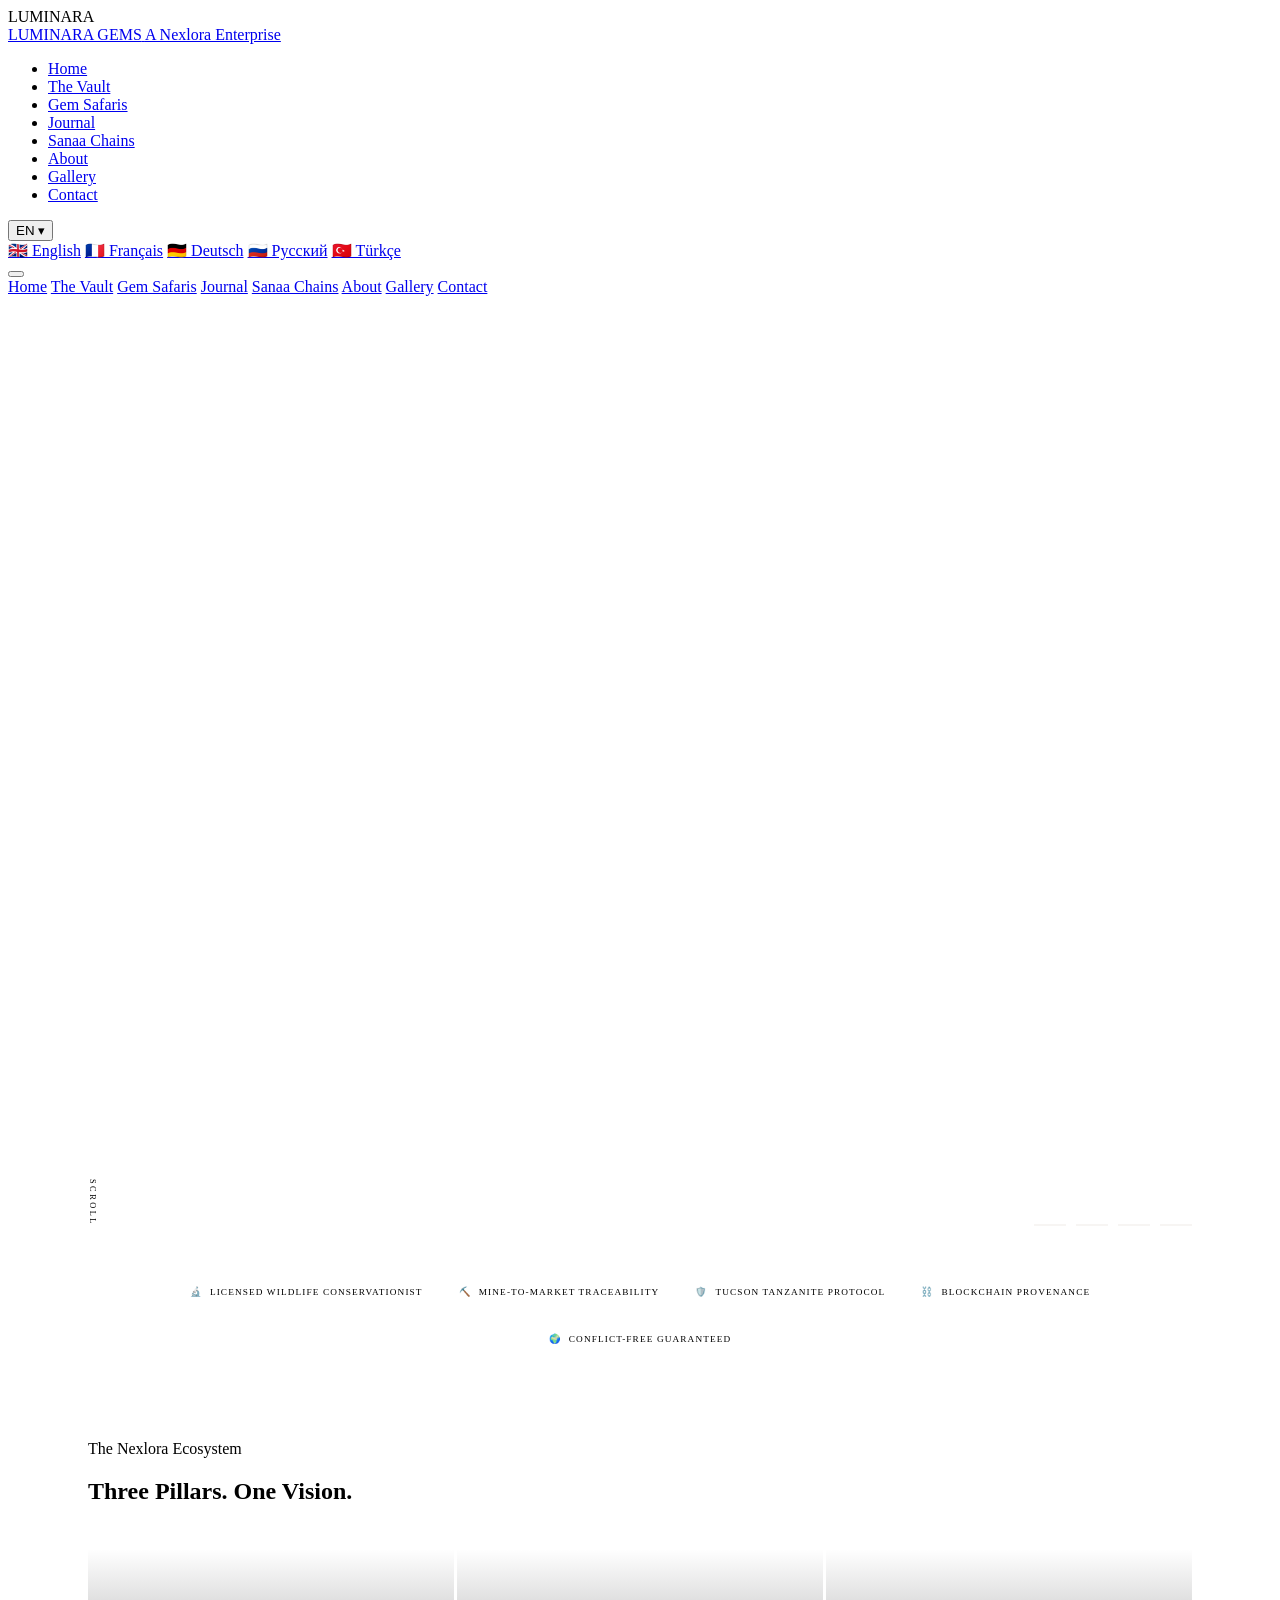
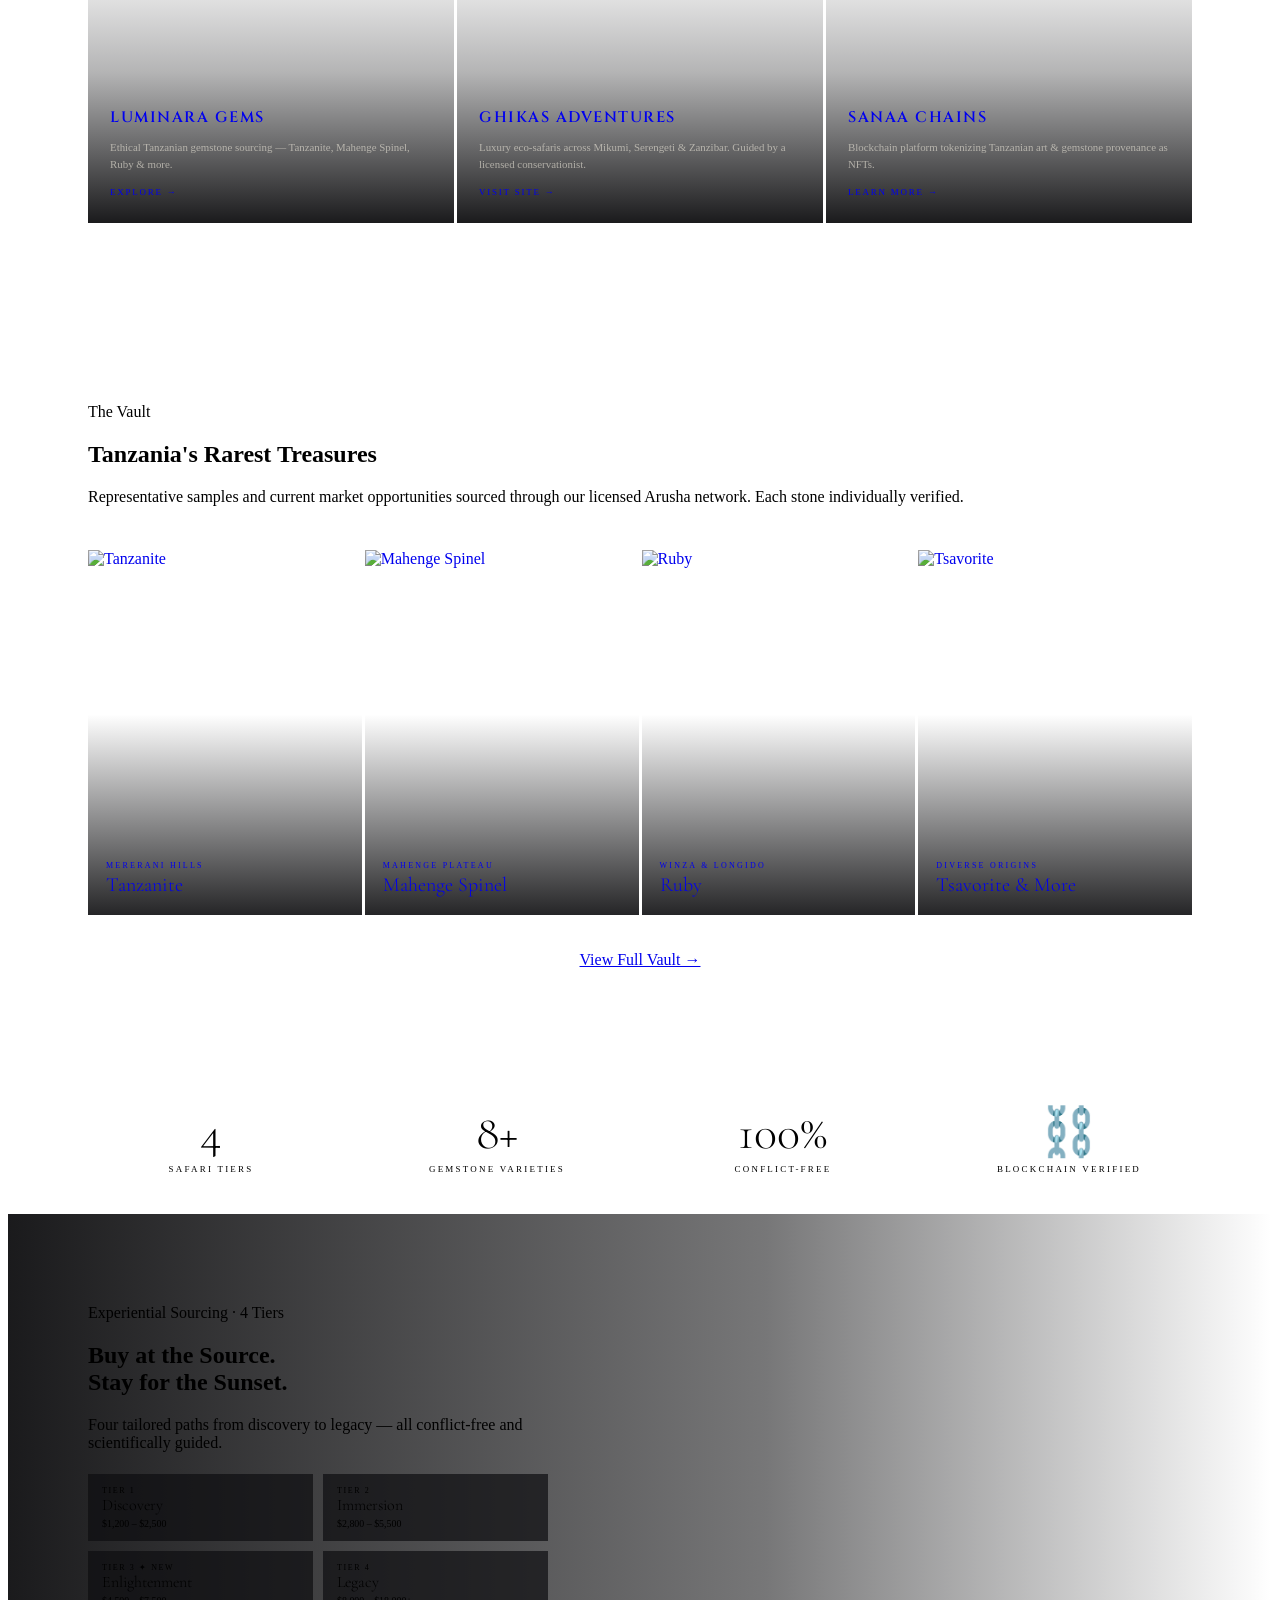
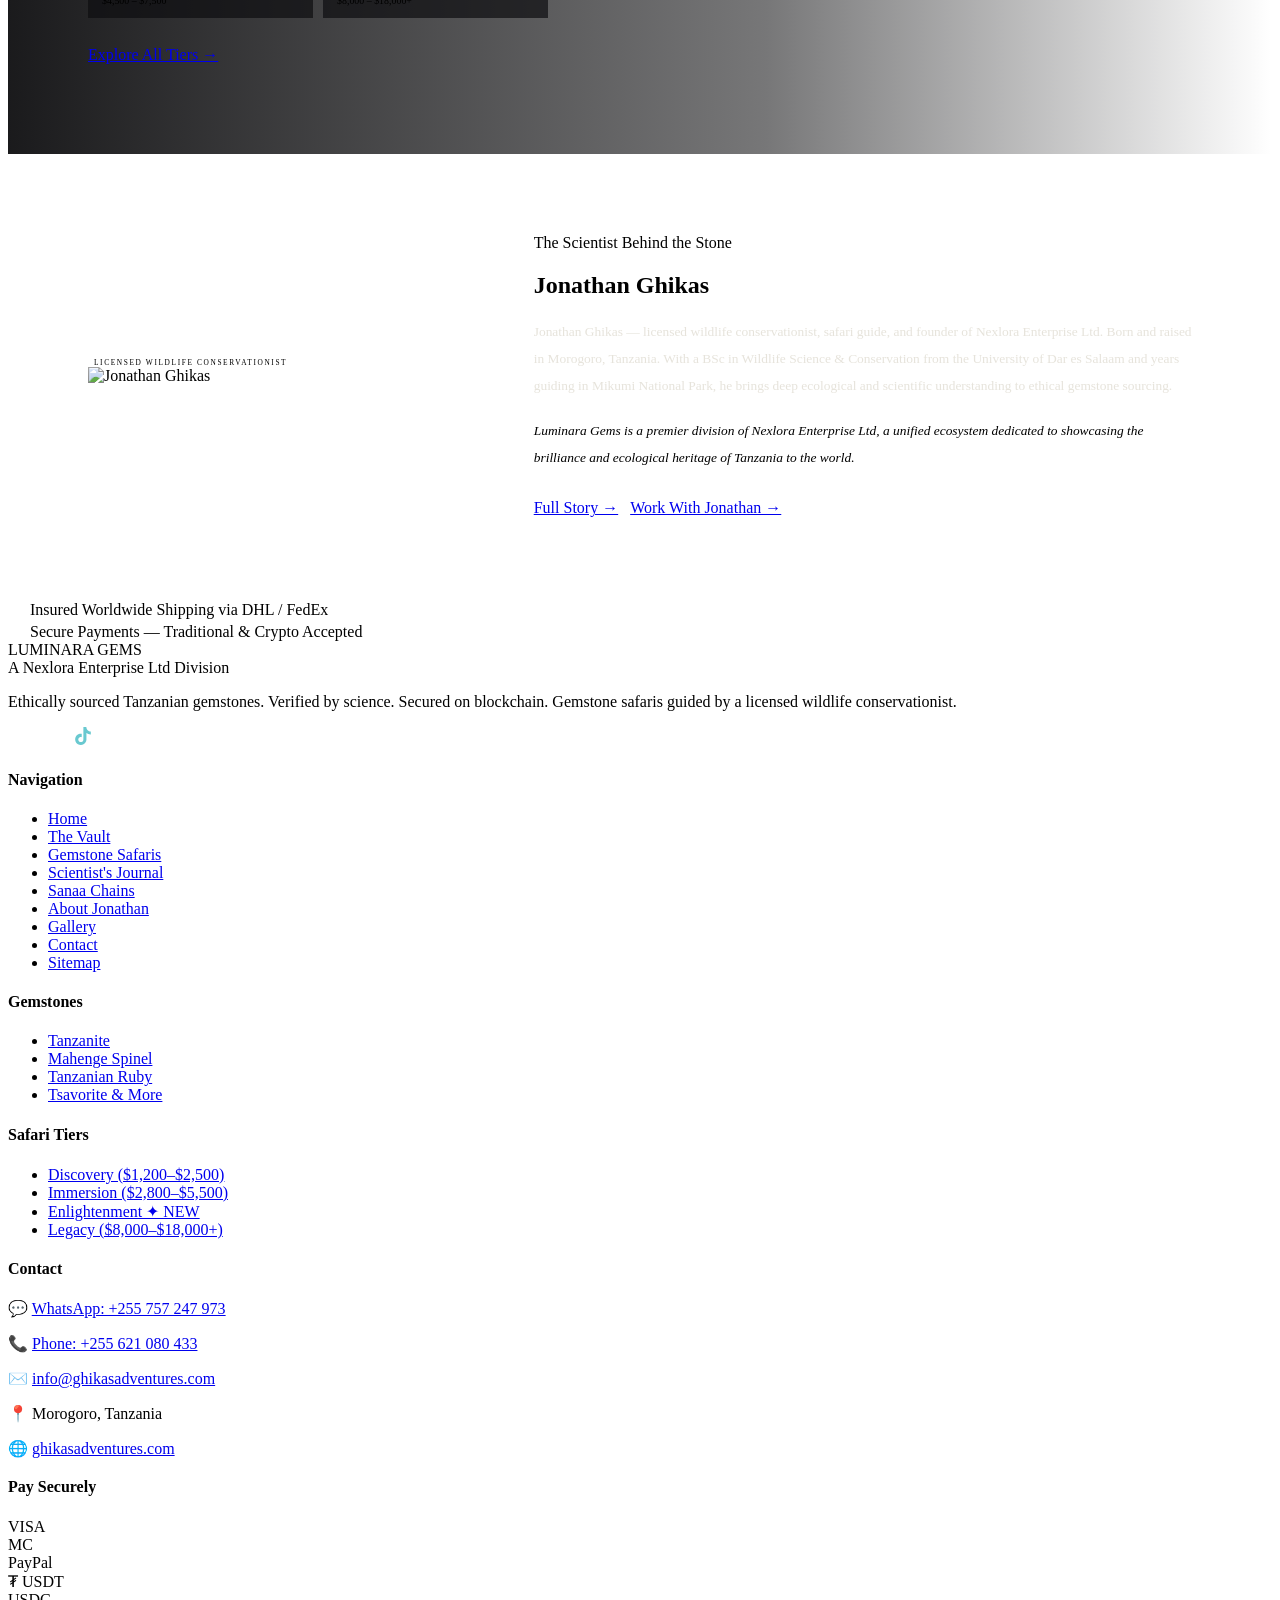
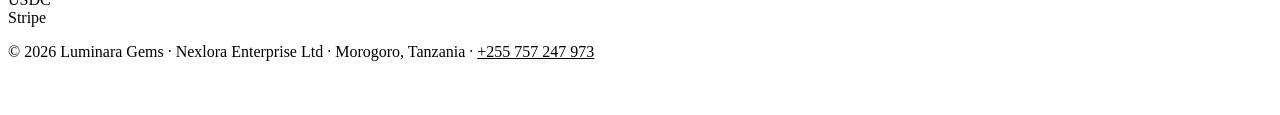
==== index.html @ e588ee80 "Add files via upload" ====
<!DOCTYPE html>
<html lang="en">
<head>
  <meta charset="UTF-8"/>
  <meta name="viewport" content="width=device-width, initial-scale=1.0"/>
  <title>Luminara Gems | Ethical Tanzanian Gemstones | Nexlora Enterprise Ltd</title>
  <meta name="description" content="Luminara Gems — ethically sourced Tanzanite, Mahenge Spinel, Ruby & more from Tanzania. Expert gemstone sourcing by Wildlife Conservationist Jonathan Ghikas."/>
  <link rel="icon" href="favicon.svg" type="image/svg+xml"/>
  <link rel="canonical" href="https://luminaragems.com/"/>
  <meta property="og:title" content="Luminara Gems | Ethical Tanzanian Gemstones | Nexlora Enterprise Ltd"/>
  <meta property="og:description" content="Luminara Gems — ethically sourced Tanzanite, Mahenge Spinel, Ruby & more from Tanzania. Expert gemstone sourcing by Wildlife Conservationist Jonathan Ghikas."/>
  <meta property="og:type" content="website"/>
  <link rel="preconnect" href="https://fonts.googleapis.com"/>
  <link rel="preconnect" href="https://fonts.gstatic.com" crossorigin/>
  <link href="https://fonts.googleapis.com/css2?family=Cormorant+Garamond:ital,wght@0,300;0,400;0,600;1,300;1,400&family=Montserrat:wght@300;400;500;600&family=Cinzel:wght@400;600;700&display=swap" rel="stylesheet"/>
  <link rel="stylesheet" href="css/style.css"/>
<style>
.hero-section{position:relative;height:100vh;min-height:600px;overflow:hidden;margin-top:74px}
.slides{position:relative;height:100%}
.slide{position:absolute;inset:0;display:flex;align-items:flex-end;opacity:0;transition:opacity 1.4s ease}
.slide.active{opacity:1}
.slide-bg{position:absolute;inset:0;background-size:cover;background-position:center;transition:transform 8s ease}
.slide.active .slide-bg{transform:scale(1.06)}
.slide-bg::after{content:'';position:absolute;inset:0;background:linear-gradient(to bottom,rgba(7,7,9,.2) 0%,rgba(7,7,9,.1) 40%,rgba(7,7,9,.75) 78%,rgba(7,7,9,.96) 100%)}
.slide-content{position:relative;z-index:2;padding:0 80px 90px;max-width:860px}
.slide-tag{font-size:.56rem;letter-spacing:.35em;text-transform:uppercase;color:var(--gold);display:block;margin-bottom:12px}
.slide-content h1{font-family:'Cormorant Garamond',serif;font-size:clamp(2.2rem,5.5vw,4.6rem);font-weight:300;line-height:1.1;color:var(--white);margin-bottom:13px}
.slide-content p{font-size:.8rem;color:rgba(221,216,205,.72);max-width:500px;line-height:1.75;margin-bottom:26px}
.slide-indicators{position:absolute;bottom:44px;right:80px;display:flex;gap:10px;z-index:10}
.dot{width:32px;height:2px;background:rgba(221,216,205,.25);cursor:pointer;transition:all .4s;border:none;padding:0}
.dot.active{background:var(--gold);width:52px}
.hero-scroll{position:absolute;bottom:44px;left:80px;z-index:10;display:flex;flex-direction:column;align-items:center;gap:10px}
.scroll-line{width:1px;height:52px;background:linear-gradient(to bottom,var(--gold),transparent);animation:scrollAnim 2.2s ease-in-out infinite}
@keyframes scrollAnim{0%{transform:scaleY(0);transform-origin:top}50%{transform:scaleY(1);transform-origin:top}51%{transform-origin:bottom}100%{transform:scaleY(0);transform-origin:bottom}}
.scroll-label{font-size:.52rem;letter-spacing:.3em;text-transform:uppercase;color:var(--muted);writing-mode:vertical-lr}
.trust-bar{background:var(--bg3);padding:16px 80px;display:flex;align-items:center;justify-content:center;gap:36px;flex-wrap:wrap;border-bottom:1px solid var(--border)}
.trust-item{display:flex;align-items:center;gap:7px}
.trust-item span{font-size:.58rem;letter-spacing:.12em;text-transform:uppercase;color:var(--muted)}
.pillars-grid{display:grid;grid-template-columns:repeat(3,1fr);gap:3px;margin-top:44px}
.pillar-card{position:relative;overflow:hidden;aspect-ratio:4/3;display:block;text-decoration:none}
.pillar-bg{position:absolute;inset:0;background-size:cover;background-position:center;transition:transform .8s ease}
.pillar-card:hover .pillar-bg{transform:scale(1.08)}
.pillar-overlay{position:absolute;inset:0;background:linear-gradient(to top,rgba(7,7,9,.92) 0%,rgba(7,7,9,.3) 55%,transparent 100%)}
.pillar-body{position:absolute;bottom:0;left:0;right:0;padding:24px 22px;z-index:2}
.pillar-logo{height:34px;width:auto;object-fit:contain;object-position:left;margin-bottom:9px;filter:brightness(1.2)}
.pillar-name{font-family:'Cinzel',serif;font-size:.95rem;font-weight:600;color:var(--gold);letter-spacing:.1em;margin-bottom:4px}
.pillar-desc{font-size:.68rem;color:rgba(221,216,205,.68);line-height:1.6;margin-bottom:8px}
.pillar-link{font-size:.56rem;letter-spacing:.2em;text-transform:uppercase;color:var(--gold);display:inline-flex;align-items:center;gap:6px;transition:gap .3s}
.pillar-card:hover .pillar-link{gap:10px}
.vault-grid{display:grid;grid-template-columns:repeat(4,1fr);gap:3px;margin-top:44px}
.vault-item{position:relative;overflow:hidden;display:block;text-decoration:none}
.vault-item img{width:100%;aspect-ratio:3/4;object-fit:cover;display:block;transition:transform .8s ease}
.vault-item:hover img{transform:scale(1.07)}
.vault-item-overlay{position:absolute;inset:0;background:linear-gradient(to top,rgba(7,7,9,.88) 0%,transparent 55%);display:flex;align-items:flex-end;padding:18px}
.vi-label{font-size:.5rem;letter-spacing:.28em;text-transform:uppercase;color:var(--gold);margin-bottom:3px}
.vi-name{font-family:'Cormorant Garamond',serif;font-size:1.25rem;font-weight:300;color:var(--white)}
.stats-bar{background:var(--bg2);border-top:1px solid var(--border);border-bottom:1px solid var(--border);padding:40px 80px;display:grid;grid-template-columns:repeat(4,1fr);gap:40px}
.stat-item{text-align:center}
.stat-num{font-family:'Cormorant Garamond',serif;font-size:3rem;font-weight:300;color:var(--gold);line-height:1}
.stat-label{font-size:.56rem;letter-spacing:.25em;text-transform:uppercase;color:var(--muted);margin-top:7px}
.safari-teaser{position:relative;overflow:hidden;min-height:540px;display:flex;align-items:center}
.safari-bg{position:absolute;inset:0;background-size:cover;background-position:center}
.safari-bg::after{content:'';position:absolute;inset:0;background:linear-gradient(to right,rgba(7,7,9,.92) 0%,rgba(7,7,9,.55) 60%,transparent 100%)}
.safari-content{position:relative;z-index:2;padding:80px;max-width:600px}
.safari-tiers{display:grid;grid-template-columns:repeat(2,1fr);gap:10px;margin:22px 0 28px}
.tier-pill{border:1px solid var(--border);padding:12px 14px;background:rgba(13,13,16,.7);text-decoration:none;color:inherit;display:block;transition:border-color .3s}
.tier-pill:hover{border-color:rgba(201,168,76,.4)}
.tp-num{font-size:.5rem;letter-spacing:.2em;text-transform:uppercase;color:var(--gold)}
.tp-name{font-family:'Cormorant Garamond',serif;font-size:1rem;font-weight:300;color:var(--white)}
.tp-price{font-size:.62rem;color:var(--muted);margin-top:3px}
.about-strip{background:var(--bg3);border-top:1px solid var(--border);padding:80px}
.about-strip-grid{display:grid;grid-template-columns:1fr 1.8fr;gap:80px;align-items:center}
.about-portrait{position:relative}
.about-portrait img{width:100%;aspect-ratio:1;object-fit:cover;object-position:top;filter:grayscale(15%)}
.about-portrait::before{content:'';position:absolute;inset:-8px 8px 8px -8px;border:1px solid var(--border);z-index:-1}
.about-portrait::after{content:'LICENSED WILDLIFE CONSERVATIONIST';position:absolute;bottom:14px;left:-6px;background:var(--black);color:var(--gold);font-size:.46rem;letter-spacing:.22em;padding:4px 12px;border:1px solid var(--border);text-transform:uppercase}
@media(max-width:900px){
  .slide-content{padding:0 24px 68px}
  .hero-scroll,.slide-indicators{display:none}
  .pillars-grid{grid-template-columns:1fr}
  .pillar-card{aspect-ratio:16/9}
  .vault-grid{grid-template-columns:repeat(2,1fr)}
  .stats-bar{grid-template-columns:repeat(2,1fr);padding:28px 24px;gap:24px}
  .safari-content{padding:56px 24px;max-width:100%}
  .safari-tiers{grid-template-columns:1fr}
  .trust-bar{padding:14px 20px;gap:16px}
  .about-strip{padding:60px 24px}
  .about-strip-grid{grid-template-columns:1fr;gap:32px}
  .pillars-section{padding:60px 24px}
}
@media(max-width:600px){
  .slide-content{padding:0 16px 60px}
  .vault-grid{grid-template-columns:1fr 1fr}
  .stats-bar{grid-template-columns:1fr 1fr;padding:22px 14px;gap:16px}
  .stat-num{font-size:2.2rem}
  .trust-bar{padding:12px 14px;gap:12px}
  .trust-item span{font-size:.5rem}
}
</style>
</head>
<body>
<div id="page-loader">
  <div class="loader-gem"></div>
  <div class="loader-text">LUMINARA</div>
  <div class="loader-bar"><div class="loader-bar-fill"></div></div>
</div>
<nav id="mainNav">
  <a href="index.html" class="nav-logo">
    <img src="images/logo-luminara.jpg" alt="Luminara Gems" class="nav-logo-img" onerror="this.style.display='none'"/>
    <div class="nav-logo-text">
      <span class="logo-main">LUMINARA GEMS</span>
      <span class="logo-sub">A Nexlora Enterprise</span>
    </div>
  </a>
  <ul class="nav-links">
    <li><a href="index.html" data-nk="h" class="active">Home</a></li>
    <li><a href="vault.html" data-nk="v">The Vault</a></li>
    <li><a href="gemstone-safaris.html" data-nk="s">Gem Safaris</a></li>
    <li><a href="journal.html" data-nk="j">Journal</a></li>
    <li><a href="sanaa-chains.html" data-nk="sc">Sanaa Chains</a></li>
    <li><a href="about.html" data-nk="a">About</a></li>
    <li><a href="gallery.html" data-nk="g">Gallery</a></li>
    <li><a href="contact.html" data-nk="c">Contact</a></li>
  </ul>
  <div class="nav-right">
    <div class="lang-wrap">
      <button class="lang-toggle"><span class="lang-code">EN</span> ▾</button>
      <div class="lang-dropdown">
        <a href="#" data-lang="en">🇬🇧 English</a>
        <a href="#" data-lang="fr">🇫🇷 Français</a>
        <a href="#" data-lang="de">🇩🇪 Deutsch</a>
        <a href="#" data-lang="ru">🇷🇺 Русский</a>
        <a href="#" data-lang="tr">🇹🇷 Türkçe</a>
      </div>
    </div>
    <button class="nav-burger" id="navBurger" aria-label="Menu">
      <span></span><span></span><span></span>
    </button>
  </div>
</nav>
<div class="mobile-menu" id="mobileMenu">
  <a href="index.html" data-nk="h">Home</a>
  <a href="vault.html" data-nk="v">The Vault</a>
  <a href="gemstone-safaris.html" data-nk="s">Gem Safaris</a>
  <a href="journal.html" data-nk="j">Journal</a>
  <a href="sanaa-chains.html" data-nk="sc">Sanaa Chains</a>
  <a href="about.html" data-nk="a">About</a>
  <a href="gallery.html" data-nk="g">Gallery</a>
  <a href="contact.html" data-nk="c">Contact</a>
  <div class="mobile-divlogos">
    <img src="images/logo-luminara.jpg" alt="Luminara" onerror="this.style.display='none'"/>
    <img src="images/logo-ghikas.png" alt="Ghikas Adventures" onerror="this.style.display='none'"/>
    <img src="images/logo-sanaa-chains.png" alt="Sanaa Chains" onerror="this.style.display='none'"/>
  </div>
</div>
<!-- HERO -->
<section class="hero-section" style="padding:0;">
  <div class="slides">
    <div class="slide">
      <div class="slide-bg" style="background-image:url('https://www.earthstreasury.com/wp-content/uploads/2025/08/tanzanite-banner.jpeg');"></div>
      <div class="slide-content">
        <span class="slide-tag">01 · Tanzanite · Mererani Hills, Tanzania</span>
        <h1>From the Earth's<br/>Deepest Blue</h1>
        <p>Exclusively found at the foot of Kilimanjaro. Sourced by a licensed wildlife conservationist with direct access to Tanzania's finest stones.</p>
        <a href="vault.html" class="btn-gold">Explore the Vault →</a>
      </div>
    </div>
    <div class="slide">
      <div class="slide-bg" style="background-image:url('https://images.pexels.com/photos/32988666/pexels-photo-32988666.jpeg');"></div>
      <div class="slide-content">
        <span class="slide-tag">02 · Tanzanite · The Colour Shift</span>
        <h1>Buy at the Source.<br/>Stay for the Sunset.</h1>
        <p>The only gemstone that shifts from sapphire blue to amethyst violet. Conflict-free. Verified by science. Secured on blockchain.</p>
        <a href="gemstone-safaris.html" class="btn-gold">Gemstone Safaris →</a>
      </div>
    </div>
    <div class="slide">
      <div class="slide-bg" style="background-image:url('https://i.postimg.cc/NMSwwfmz/image-18.jpg');"></div>
      <div class="slide-content">
        <span class="slide-tag">03 · Sanaa Chains · Blockchain Provenance</span>
        <h1>Every Stone<br/>Has a Story.</h1>
        <p>Provenance secured on-chain. Conflict-free guarantees backed by Tanzania's mineral authority and the Tucson Tanzanite Protocol.</p>
        <a href="sanaa-chains.html" class="btn-gold">Learn More →</a>
      </div>
    </div>
    <div class="slide">
      <div class="slide-bg" style="background-image:url('https://images.pexels.com/photos/18000463/pexels-photo-18000463.jpeg');"></div>
      <div class="slide-content">
        <span class="slide-tag">04 · Gemstone Safari · 4 Tiers</span>
        <h1>Mine to Market.<br/>Then to Memory.</h1>
        <p>Four tailored safari tiers — from focused single-stone sourcing to luxury expeditions with Ghikas Adventures.</p>
        <a href="gemstone-safaris.html" class="btn-gold">View Safari Tiers →</a>
      </div>
    </div>
    <div class="slide">
      <div class="slide-bg" style="background-image:url('https://images.pexels.com/photos/19171291/pexels-photo-19171291.jpeg');"></div>
      <div class="slide-content">
        <span class="slide-tag">05 · Tanzania · The Source</span>
        <h1>Where Geology<br/>Meets Discovery.</h1>
        <p>The Great Rift Valley holds Earth's rarest mineral wealth. Our roots in conservation science give us unparalleled access to the source.</p>
        <a href="about.html" class="btn-gold">Our Story →</a>
      </div>
    </div>
  </div>
  <div class="slide-indicators">
    <button class="dot active" aria-label="Slide 1"></button>
    <button class="dot" aria-label="Slide 2"></button>
    <button class="dot" aria-label="Slide 3"></button>
    <button class="dot" aria-label="Slide 4"></button>
    <button class="dot" aria-label="Slide 5"></button>
  </div>
  <div class="hero-scroll"><div class="scroll-line"></div><span class="scroll-label">Scroll</span></div>
</section>

<!-- TRUST BAR -->
<div class="trust-bar">
  <div class="trust-item"><span>🔬</span><span>Licensed Wildlife Conservationist</span></div>
  <div class="trust-item"><span>⛏️</span><span>Mine-to-Market Traceability</span></div>
  <div class="trust-item"><span>🛡️</span><span>Tucson Tanzanite Protocol</span></div>
  <div class="trust-item"><span>⛓️</span><span>Blockchain Provenance</span></div>
  <div class="trust-item"><span>🌍</span><span>Conflict-Free Guaranteed</span></div>
</div>

<!-- THREE PILLARS -->
<section class="pillars-section" style="background:var(--bg2);padding:80px;">
  <span class="section-label reveal">The Nexlora Ecosystem</span>
  <h2 class="section-title reveal">Three Pillars. One Vision.</h2>
  <div class="pillars-grid stagger">
    <a href="index.html" class="pillar-card reveal">
      <div class="pillar-bg" style="background-image:url('https://www.earthstreasury.com/wp-content/uploads/2025/08/tanzanite-banner.jpeg');"></div>
      <div class="pillar-overlay"></div>
      <div class="pillar-body">
        <img src="images/logo-luminara.jpg" alt="Luminara Gems" class="pillar-logo" onerror="this.style.display='none'"/>
        <div class="pillar-name">LUMINARA GEMS</div>
        <p class="pillar-desc">Ethical Tanzanian gemstone sourcing — Tanzanite, Mahenge Spinel, Ruby &amp; more.</p>
        <span class="pillar-link">Explore →</span>
      </div>
    </a>
    <a href="https://ghikasadventures.com" class="pillar-card reveal" target="_blank" rel="noopener">
      <div class="pillar-bg" style="background-image:url('https://images.pexels.com/photos/18000463/pexels-photo-18000463.jpeg');"></div>
      <div class="pillar-overlay"></div>
      <div class="pillar-body">
        <img src="images/logo-ghikas.png" alt="Ghikas Adventures" class="pillar-logo" onerror="this.style.display='none'"/>
        <div class="pillar-name">GHIKAS ADVENTURES</div>
        <p class="pillar-desc">Luxury eco-safaris across Mikumi, Serengeti &amp; Zanzibar. Guided by a licensed conservationist.</p>
        <span class="pillar-link">Visit Site →</span>
      </div>
    </a>
    <a href="sanaa-chains.html" class="pillar-card reveal">
      <div class="pillar-bg" style="background-image:url('https://i.postimg.cc/NMSwwfmz/image-18.jpg');"></div>
      <div class="pillar-overlay"></div>
      <div class="pillar-body">
        <img src="images/logo-sanaa-chains.png" alt="Sanaa Chains" class="pillar-logo" onerror="this.style.display='none'"/>
        <div class="pillar-name">SANAA CHAINS</div>
        <p class="pillar-desc">Blockchain platform tokenizing Tanzanian art &amp; gemstone provenance as NFTs.</p>
        <span class="pillar-link">Learn More →</span>
      </div>
    </a>
  </div>
</section>

<!-- VAULT PREVIEW -->
<section style="padding:100px 80px;background:var(--bg);">
  <span class="section-label reveal">The Vault</span>
  <h2 class="section-title reveal">Tanzania's Rarest Treasures</h2>
  <p class="section-sub reveal">Representative samples and current market opportunities sourced through our licensed Arusha network. Each stone individually verified.</p>
  <div class="vault-grid stagger">
    <a href="tanzanite.html" class="vault-item reveal">
      <img src="https://www.earthstreasury.com/wp-content/uploads/2025/08/tanzanite-banner.jpeg" alt="Tanzanite" loading="lazy"/>
      <div class="vault-item-overlay"><div><div class="vi-label">Mererani Hills</div><div class="vi-name">Tanzanite</div></div></div>
    </a>
    <a href="mahenge-spinel.html" class="vault-item reveal">
      <img src="https://images.pexels.com/photos/12635442/pexels-photo-12635442.jpeg" alt="Mahenge Spinel" loading="lazy"/>
      <div class="vault-item-overlay"><div><div class="vi-label">Mahenge Plateau</div><div class="vi-name">Mahenge Spinel</div></div></div>
    </a>
    <a href="ruby.html" class="vault-item reveal">
      <img src="https://images.pexels.com/photos/15684180/pexels-photo-15684180.jpeg" alt="Ruby" loading="lazy"/>
      <div class="vault-item-overlay"><div><div class="vi-label">Winza &amp; Longido</div><div class="vi-name">Ruby</div></div></div>
    </a>
    <a href="tsavorite.html" class="vault-item reveal">
      <img src="https://images.pexels.com/photos/29986284/pexels-photo-29986284.jpeg" alt="Tsavorite" loading="lazy"/>
      <div class="vault-item-overlay"><div><div class="vi-label">Diverse Origins</div><div class="vi-name">Tsavorite &amp; More</div></div></div>
    </a>
  </div>
  <div style="margin-top:36px;text-align:center;">
    <a href="vault.html" class="btn-outline">View Full Vault →</a>
  </div>
</section>

<!-- STATS -->
<div class="stats-bar">
  <div class="stat-item reveal"><div class="stat-num">4</div><div class="stat-label">Safari Tiers</div></div>
  <div class="stat-item reveal"><div class="stat-num">8+</div><div class="stat-label">Gemstone Varieties</div></div>
  <div class="stat-item reveal"><div class="stat-num">100%</div><div class="stat-label">Conflict-Free</div></div>
  <div class="stat-item reveal"><div class="stat-num">⛓️</div><div class="stat-label">Blockchain Verified</div></div>
</div>

<!-- SAFARI TEASER -->
<section class="safari-teaser" style="padding:0;">
  <div class="safari-bg" style="background-image:url('https://images.pexels.com/photos/35634915/pexels-photo-35634915.jpeg');"></div>
  <div class="safari-content">
    <span class="section-label">Experiential Sourcing · 4 Tiers</span>
    <h2 class="section-title">Buy at the Source.<br/>Stay for the Sunset.</h2>
    <p class="section-sub" style="max-width:460px;">Four tailored paths from discovery to legacy — all conflict-free and scientifically guided.</p>
    <div class="safari-tiers">
      <a href="gemstone-safaris.html#discovery" class="tier-pill"><div class="tp-num">Tier 1</div><div class="tp-name">Discovery</div><div class="tp-price">$1,200 – $2,500</div></a>
      <a href="gemstone-safaris.html#immersion" class="tier-pill"><div class="tp-num">Tier 2</div><div class="tp-name">Immersion</div><div class="tp-price">$2,800 – $5,500</div></a>
      <a href="gemstone-safaris.html#enlightenment" class="tier-pill"><div class="tp-num">Tier 3 ✦ NEW</div><div class="tp-name">Enlightenment</div><div class="tp-price">$4,500 – $7,500</div></a>
      <a href="gemstone-safaris.html#legacy" class="tier-pill"><div class="tp-num">Tier 4</div><div class="tp-name">Legacy</div><div class="tp-price">$8,000 – $18,000+</div></a>
    </div>
    <a href="gemstone-safaris.html" class="btn-gold">Explore All Tiers →</a>
  </div>
</section>

<!-- ABOUT STRIP -->
<section class="about-strip">
  <div class="about-strip-grid">
    <div class="about-portrait reveal-left">
      <img src="https://i.postimg.cc/sDyXz5X6/IMG-4021.avif" alt="Jonathan Ghikas" loading="lazy" onerror="this.onerror=null;this.src='https://images.pexels.com/photos/2379005/pexels-photo-2379005.jpeg?auto=compress&cs=tinysrgb&w=600'"/>
    </div>
    <div class="reveal-right">
      <span class="section-label">The Scientist Behind the Stone</span>
      <h2 class="section-title">Jonathan Ghikas</h2>
      <div class="gold-line"></div>
      <p style="font-size:.84rem;color:rgba(221,216,205,.72);line-height:2;margin-bottom:18px;">Jonathan Ghikas &mdash; licensed wildlife conservationist, safari guide, and founder of Nexlora Enterprise Ltd. Born and raised in Morogoro, Tanzania. With a BSc in Wildlife Science &amp; Conservation from the University of Dar es Salaam and years guiding in Mikumi National Park, he brings deep ecological and scientific understanding to ethical gemstone sourcing.</p>
      <p style="font-size:.84rem;color:var(--gold);line-height:2;margin-bottom:28px;font-style:italic;">Luminara Gems is a premier division of Nexlora Enterprise Ltd, a unified ecosystem dedicated to showcasing the brilliance and ecological heritage of Tanzania to the world.</p>
      <div style="display:flex;gap:12px;flex-wrap:wrap;">
        <a href="about.html" class="btn-gold">Full Story →</a>
        <a href="contact.html" class="btn-outline">Work With Jonathan →</a>
      </div>
    </div>
  </div>
</section>
<!-- GLOBAL LOGISTICS BAR -->
<div class="logistics-bar">
  <div class="logistics-item">
    <svg width="18" height="18" viewBox="0 0 24 24" fill="none" stroke="var(--gold)" stroke-width="1.5" stroke-linecap="round" stroke-linejoin="round"><rect x="1" y="3" width="15" height="13" rx="1"/><path d="M16 8h4l3 5v3h-7V8z"/><circle cx="5.5" cy="18.5" r="2.5"/><circle cx="18.5" cy="18.5" r="2.5"/></svg>
    <span>Insured Worldwide Shipping via DHL / FedEx</span>
  </div>
  <div class="logistics-divider"></div>
  <div class="logistics-item">
    <svg width="18" height="18" viewBox="0 0 24 24" fill="none" stroke="var(--gold)" stroke-width="1.5" stroke-linecap="round" stroke-linejoin="round"><rect x="2" y="5" width="20" height="14" rx="2"/><line x1="2" y1="10" x2="22" y2="10"/></svg>
    <span>Secure Payments — Traditional &amp; Crypto Accepted</span>
  </div>
</div>
<footer>
  <div class="footer-grid">
    <div class="footer-brand">
      <img src="images/logo-luminara.jpg" alt="Luminara Gems" class="brand-logo" onerror="this.style.display='none'"/>
      <div class="brand-name">LUMINARA GEMS</div>
      <div class="brand-sub">A Nexlora Enterprise Ltd Division</div>
      <p>Ethically sourced Tanzanian gemstones. Verified by science. Secured on blockchain. Gemstone safaris guided by a licensed wildlife conservationist.</p>
      <div class="footer-social">
        <a href="https://wa.me/255757247973" class="social-icon si-whatsapp" title="WhatsApp" target="_blank" rel="noopener"><svg viewBox="0 0 24 24" fill="white" width="18" height="18"><path d="M17.472 14.382c-.297-.149-1.758-.867-2.03-.967-.273-.099-.471-.148-.67.15-.197.297-.767.966-.94 1.164-.173.199-.347.223-.644.075-.297-.15-1.255-.463-2.39-1.475-.883-.788-1.48-1.761-1.653-2.059-.173-.297-.018-.458.13-.606.134-.133.298-.347.446-.52.149-.174.198-.298.298-.497.099-.198.05-.371-.025-.52-.075-.149-.669-1.612-.916-2.207-.242-.579-.487-.5-.669-.51-.173-.008-.371-.01-.57-.01-.198 0-.52.074-.792.372-.272.297-1.04 1.016-1.04 2.479 0 1.462 1.065 2.875 1.213 3.074.149.198 2.096 3.2 5.077 4.487.709.306 1.262.489 1.694.625.712.227 1.36.195 1.871.118.571-.085 1.758-.719 2.006-1.413.248-.694.248-1.289.173-1.413-.074-.124-.272-.198-.57-.347m-5.421 7.403h-.004a9.87 9.87 0 01-5.031-1.378l-.361-.214-3.741.982.998-3.648-.235-.374a9.86 9.86 0 01-1.51-5.26c.001-5.45 4.436-9.884 9.888-9.884 2.64 0 5.122 1.03 6.988 2.898a9.825 9.825 0 012.893 6.994c-.003 5.45-4.437 9.884-9.885 9.884m8.413-18.297A11.815 11.815 0 0012.05 0C5.495 0 .16 5.335.157 11.892c0 2.096.547 4.142 1.588 5.945L.057 24l6.305-1.654a11.882 11.882 0 005.683 1.448h.005c6.554 0 11.89-5.335 11.893-11.893a11.821 11.821 0 00-3.48-8.413z"/></svg></a>
        <a href="https://www.instagram.com/ghikasj?igsh=MXJjd2VmM2JzYjIxeg==" class="social-icon si-instagram" title="Instagram" target="_blank" rel="noopener"><svg viewBox="0 0 24 24" fill="white" width="18" height="18"><path d="M12 2.163c3.204 0 3.584.012 4.85.07 3.252.148 4.771 1.691 4.919 4.919.058 1.265.069 1.645.069 4.849 0 3.205-.012 3.584-.069 4.849-.149 3.225-1.664 4.771-4.919 4.919-1.266.058-1.644.07-4.85.07-3.204 0-3.584-.012-4.849-.07-3.26-.149-4.771-1.699-4.919-4.92-.058-1.265-.07-1.644-.07-4.849 0-3.204.013-3.583.07-4.849.149-3.227 1.664-4.771 4.919-4.919 1.266-.057 1.645-.069 4.849-.069zm0-2.163c-3.259 0-3.667.014-4.947.072-4.358.2-6.78 2.618-6.98 6.98-.059 1.281-.073 1.689-.073 4.948 0 3.259.014 3.668.072 4.948.2 4.358 2.618 6.78 6.98 6.98 1.281.058 1.689.072 4.948.072 3.259 0 3.668-.014 4.948-.072 4.354-.2 6.782-2.618 6.979-6.98.059-1.28.073-1.689.073-4.948 0-3.259-.014-3.667-.072-4.947-.196-4.354-2.617-6.78-6.979-6.98-1.281-.059-1.69-.073-4.949-.073zm0 5.838c-3.403 0-6.162 2.759-6.162 6.162s2.759 6.163 6.162 6.163 6.162-2.759 6.162-6.163c0-3.403-2.759-6.162-6.162-6.162zm0 10.162c-2.209 0-4-1.79-4-4 0-2.209 1.791-4 4-4s4 1.791 4 4c0 2.21-1.791 4-4 4zm6.406-11.845c-.796 0-1.441.645-1.441 1.44s.645 1.44 1.441 1.44c.795 0 1.439-.645 1.439-1.44s-.644-1.44-1.439-1.44z"/></svg></a>
        <a href="https://www.facebook.com/profile.php?id=61565962711465" class="social-icon si-facebook" title="Facebook" target="_blank" rel="noopener"><svg viewBox="0 0 24 24" fill="white" width="18" height="18"><path d="M24 12.073c0-6.627-5.373-12-12-12s-12 5.373-12 12c0 5.99 4.388 10.954 10.125 11.854v-8.385H7.078v-3.47h3.047V9.43c0-3.007 1.792-4.669 4.533-4.669 1.312 0 2.686.235 2.686.235v2.953H15.83c-1.491 0-1.956.925-1.956 1.874v2.25h3.328l-.532 3.47h-2.796v8.385C19.612 23.027 24 18.062 24 12.073z"/></svg></a>
        <a href="https://vm.tiktok.com/ZS9La6Xcxgpsq-iOf7E/" class="social-icon si-tiktok" title="TikTok" target="_blank" rel="noopener"><svg viewBox="0 0 24 24" fill="#69C9D0" width="18" height="18"><path d="M12.525.02c1.31-.02 2.61-.01 3.91-.02.08 1.53.63 3.09 1.75 4.17 1.12 1.11 2.7 1.62 4.24 1.79v4.03c-1.44-.05-2.89-.35-4.2-.97-.57-.26-1.1-.59-1.62-.93-.01 2.92.01 5.84-.02 8.75-.08 1.4-.54 2.79-1.35 3.94-1.31 1.92-3.58 3.17-5.91 3.21-1.43.08-2.86-.31-4.08-1.03-2.02-1.19-3.44-3.37-3.65-5.71-.02-.5-.03-1-.01-1.49.18-1.9 1.12-3.72 2.58-4.96 1.66-1.44 3.98-2.13 6.15-1.72.02 1.48-.04 2.96-.04 4.44-.99-.32-2.15-.23-3.02.37-.63.41-1.11 1.04-1.36 1.75-.21.51-.15 1.07-.14 1.61.24 1.64 1.82 3.02 3.5 2.87 1.12-.01 2.19-.66 2.77-1.61.19-.33.4-.67.41-1.06.1-1.79.06-3.57.07-5.36.01-4.03-.01-8.05.02-12.07z"/></svg></a>
        <a href="https://www.linkedin.com/in/jonathan-ghikas-509592190" class="social-icon si-linkedin" title="LinkedIn" target="_blank" rel="noopener"><svg viewBox="0 0 24 24" fill="white" width="18" height="18"><path d="M20.447 20.452h-3.554v-5.569c0-1.328-.027-3.037-1.852-3.037-1.853 0-2.136 1.445-2.136 2.939v5.667H9.351V9h3.414v1.561h.046c.477-.9 1.637-1.85 3.37-1.85 3.601 0 4.267 2.37 4.267 5.455v6.286zM5.337 7.433c-1.144 0-2.063-.926-2.063-2.065 0-1.138.92-2.063 2.063-2.063 1.14 0 2.064.925 2.064 2.063 0 1.139-.925 2.065-2.064 2.065zm1.782 13.019H3.555V9h3.564v11.452zM22.225 0H1.771C.792 0 0 .774 0 1.729v20.542C0 23.227.792 24 1.771 24h20.451C23.2 24 24 23.227 24 22.271V1.729C24 .774 23.2 0 22.222 0h.003z"/></svg></a>
      </div>
      <div class="footer-division-logos">
        <a href="https://ghikasadventures.com" target="_blank" rel="noopener"><img src="images/logo-ghikas.png" alt="Ghikas Adventures" onerror="this.style.display='none'"/></a>
        <a href="sanaa-chains.html"><img src="images/logo-sanaa-chains.png" alt="Sanaa Chains" onerror="this.style.display='none'"/></a>
      </div>
    </div>
    <div class="footer-col">
      <h4>Navigation</h4>
      <ul>
        <li><a href="index.html">Home</a></li>
        <li><a href="vault.html">The Vault</a></li>
        <li><a href="gemstone-safaris.html">Gemstone Safaris</a></li>
        <li><a href="journal.html">Scientist's Journal</a></li>
        <li><a href="sanaa-chains.html">Sanaa Chains</a></li>
        <li><a href="about.html">About Jonathan</a></li>
        <li><a href="gallery.html">Gallery</a></li>
        <li><a href="contact.html">Contact</a></li>
        <li><a href="sitemap.html">Sitemap</a></li>
      </ul>
    </div>
    <div class="footer-col">
      <h4>Gemstones</h4>
      <ul>
        <li><a href="tanzanite.html">Tanzanite</a></li>
        <li><a href="mahenge-spinel.html">Mahenge Spinel</a></li>
        <li><a href="ruby.html">Tanzanian Ruby</a></li>
        <li><a href="tsavorite.html">Tsavorite &amp; More</a></li>
      </ul>
      <h4 style="margin-top:22px;">Safari Tiers</h4>
      <ul>
        <li><a href="gemstone-safaris.html#discovery">Discovery ($1,200–$2,500)</a></li>
        <li><a href="gemstone-safaris.html#immersion">Immersion ($2,800–$5,500)</a></li>
        <li><a href="gemstone-safaris.html#enlightenment">Enlightenment ✦ NEW</a></li>
        <li><a href="gemstone-safaris.html#legacy">Legacy ($8,000–$18,000+)</a></li>
      </ul>
    </div>
    <div class="footer-col">
      <h4>Contact</h4>
      <p>💬 <a href="https://wa.me/255757247973" target="_blank">WhatsApp: +255 757 247 973</a></p>
      <p>📞 <a href="tel:+255 621 080 433">Phone: +255 621 080 433</a></p>
      <p>✉️ <a href="mailto:info@ghikasadventures.com">info@ghikasadventures.com</a></p>
      <p>📍 Morogoro, Tanzania</p>
      <p>🌐 <a href="https://ghikasadventures.com" target="_blank">ghikasadventures.com</a></p>
      <h4 style="margin-top:20px;">Pay Securely</h4>
      <div class="payment-icons">
        <div class="pay-icon pay-visa">VISA</div>
        <div class="pay-icon pay-mc">MC</div>
        <div class="pay-icon pay-paypal">PayPal</div>
        <div class="pay-icon pay-usdt">₮ USDT</div>
        <div class="pay-icon pay-usdc">USDC</div>
        <div class="pay-icon pay-stripe">Stripe</div>
      </div>
    </div>
  </div>
  <div class="footer-bottom">
    <p>© 2026 Luminara Gems · Nexlora Enterprise Ltd · Morogoro, Tanzania · <a href="https://wa.me/255757247973" target="_blank" style="color:inherit;">+255 757 247 973</a></p>
    <a href="index.html"><img src="images/logo-nexlora.jpg" alt="Nexlora Enterprise Ltd" class="footer-nexlora-logo" onerror="this.style.display='none'"/></a>
  </div>
</footer>
<a href="https://wa.me/255757247973" class="whatsapp-float" target="_blank" rel="noopener" title="Chat on WhatsApp"><svg viewBox="0 0 24 24" fill="white" width="26" height="26"><path d="M17.472 14.382c-.297-.149-1.758-.867-2.03-.967-.273-.099-.471-.148-.67.15-.197.297-.767.966-.94 1.164-.173.199-.347.223-.644.075-.297-.15-1.255-.463-2.39-1.475-.883-.788-1.48-1.761-1.653-2.059-.173-.297-.018-.458.13-.606.134-.133.298-.347.446-.52.149-.174.198-.298.298-.497.099-.198.05-.371-.025-.52-.075-.149-.669-1.612-.916-2.207-.242-.579-.487-.5-.669-.51-.173-.008-.371-.01-.57-.01-.198 0-.52.074-.792.372-.272.297-1.04 1.016-1.04 2.479 0 1.462 1.065 2.875 1.213 3.074.149.198 2.096 3.2 5.077 4.487.709.306 1.262.489 1.694.625.712.227 1.36.195 1.871.118.571-.085 1.758-.719 2.006-1.413.248-.694.248-1.289.173-1.413-.074-.124-.272-.198-.57-.347m-5.421 7.403h-.004a9.87 9.87 0 01-5.031-1.378l-.361-.214-3.741.982.998-3.648-.235-.374a9.86 9.86 0 01-1.51-5.26c.001-5.45 4.436-9.884 9.888-9.884 2.64 0 5.122 1.03 6.988 2.898a9.825 9.825 0 012.893 6.994c-.003 5.45-4.437 9.884-9.885 9.884m8.413-18.297A11.815 11.815 0 0012.05 0C5.495 0 .16 5.335.157 11.892c0 2.096.547 4.142 1.588 5.945L.057 24l6.305-1.654a11.882 11.882 0 005.683 1.448h.005c6.554 0 11.89-5.335 11.893-11.893a11.821 11.821 0 00-3.48-8.413z"/></svg></a>
<script src="js/main.js"></script>
</body>
</html>
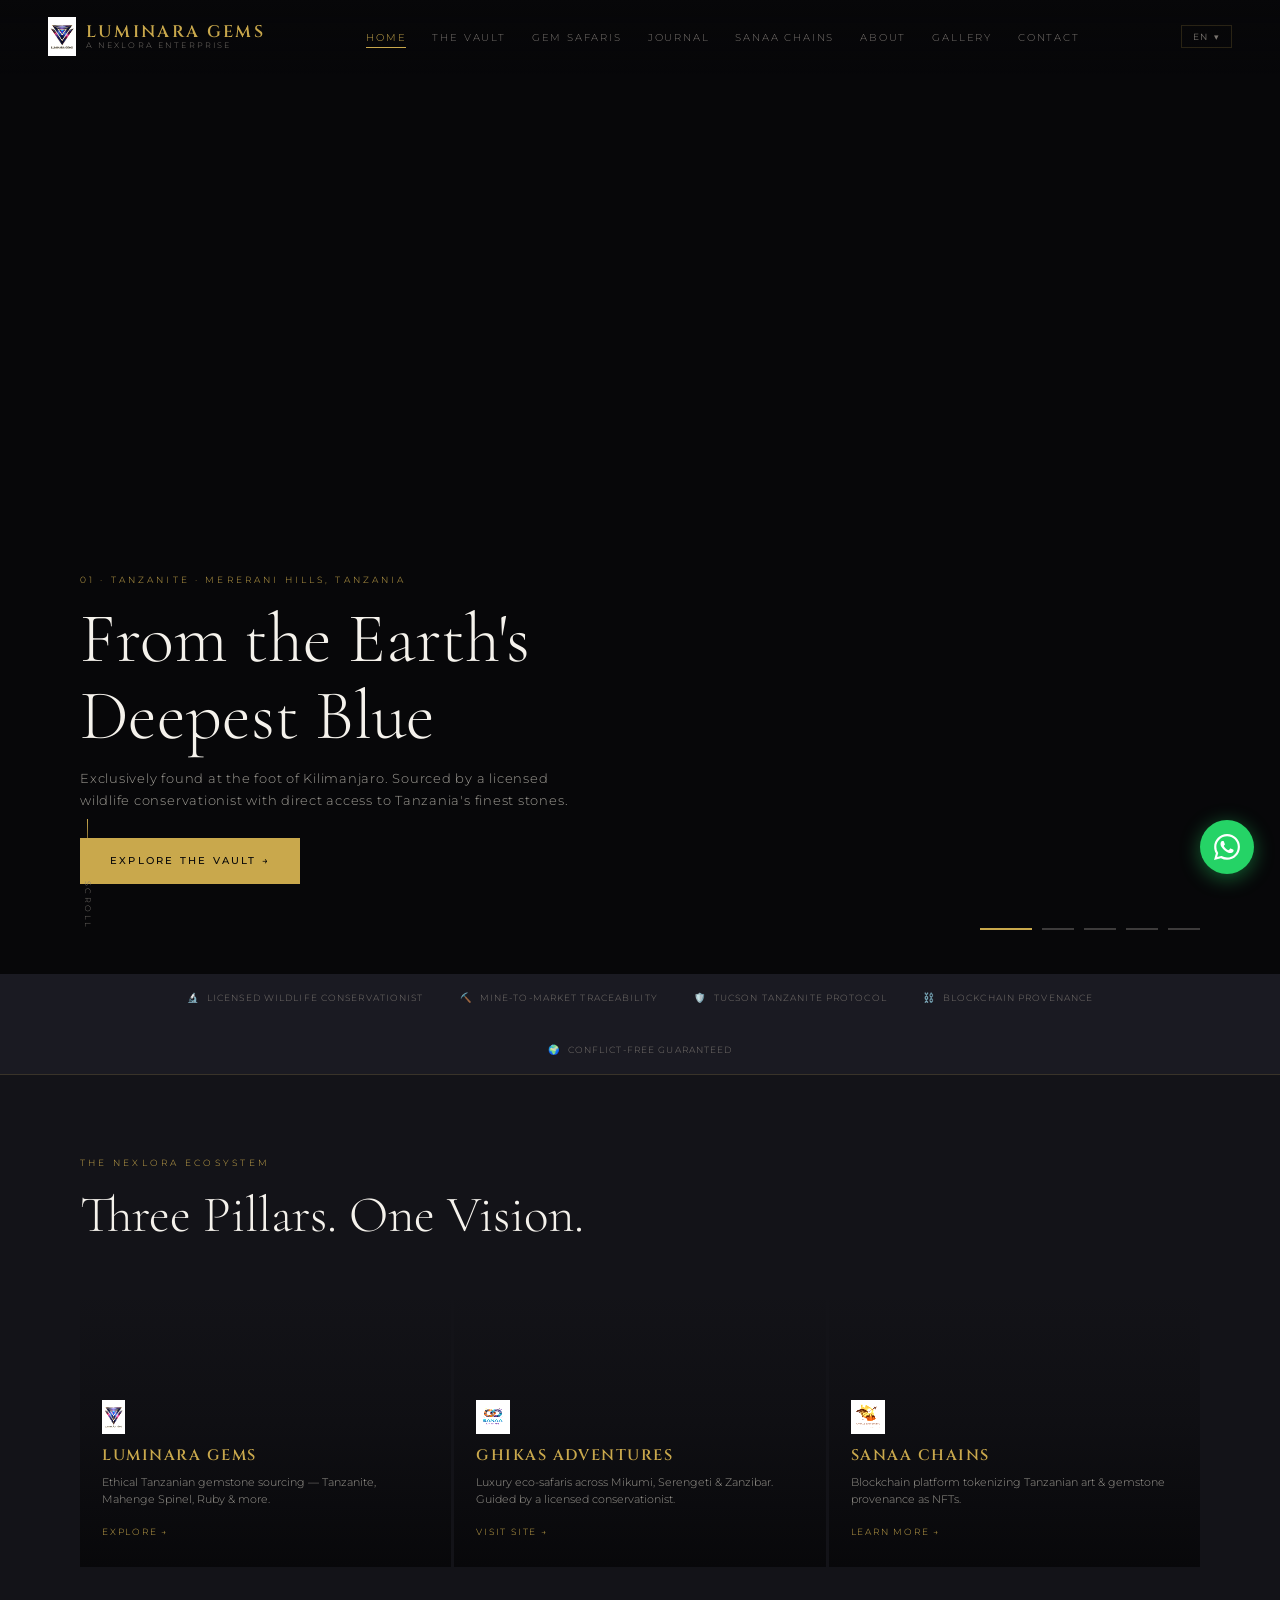
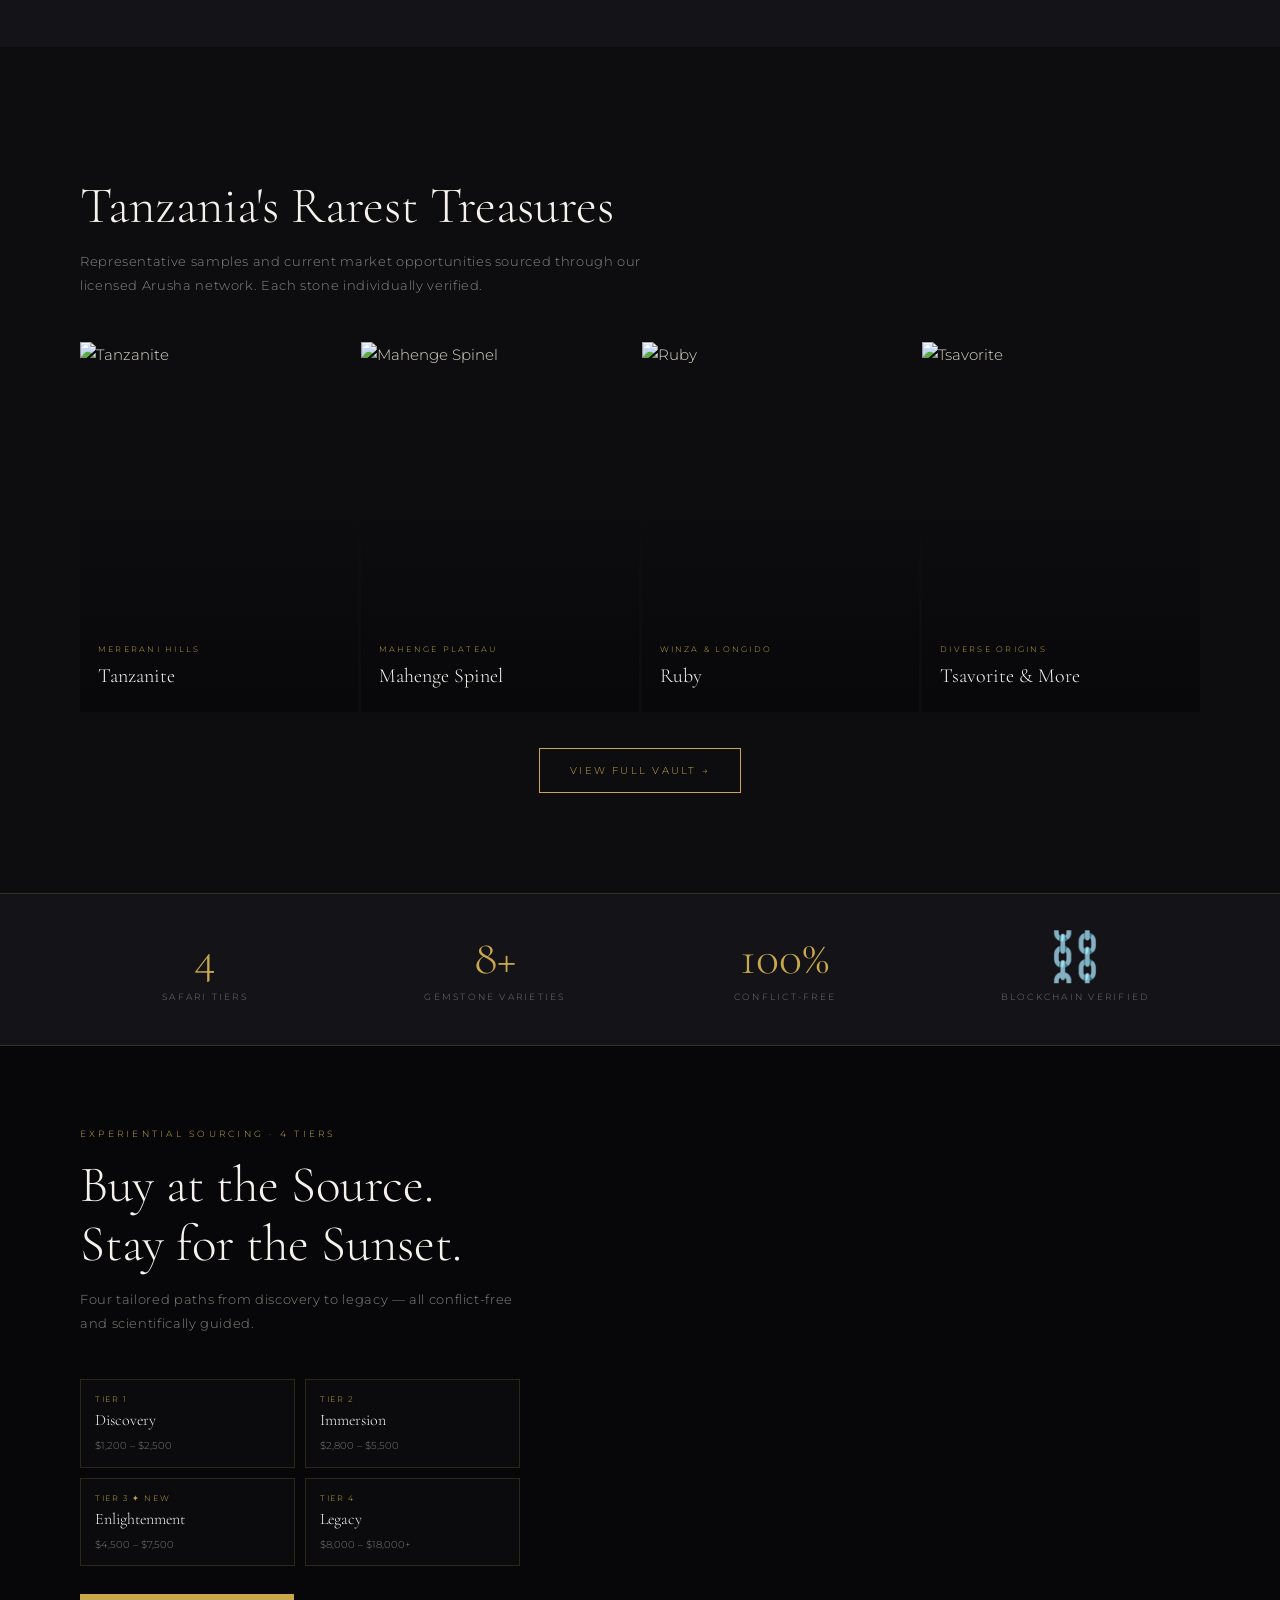
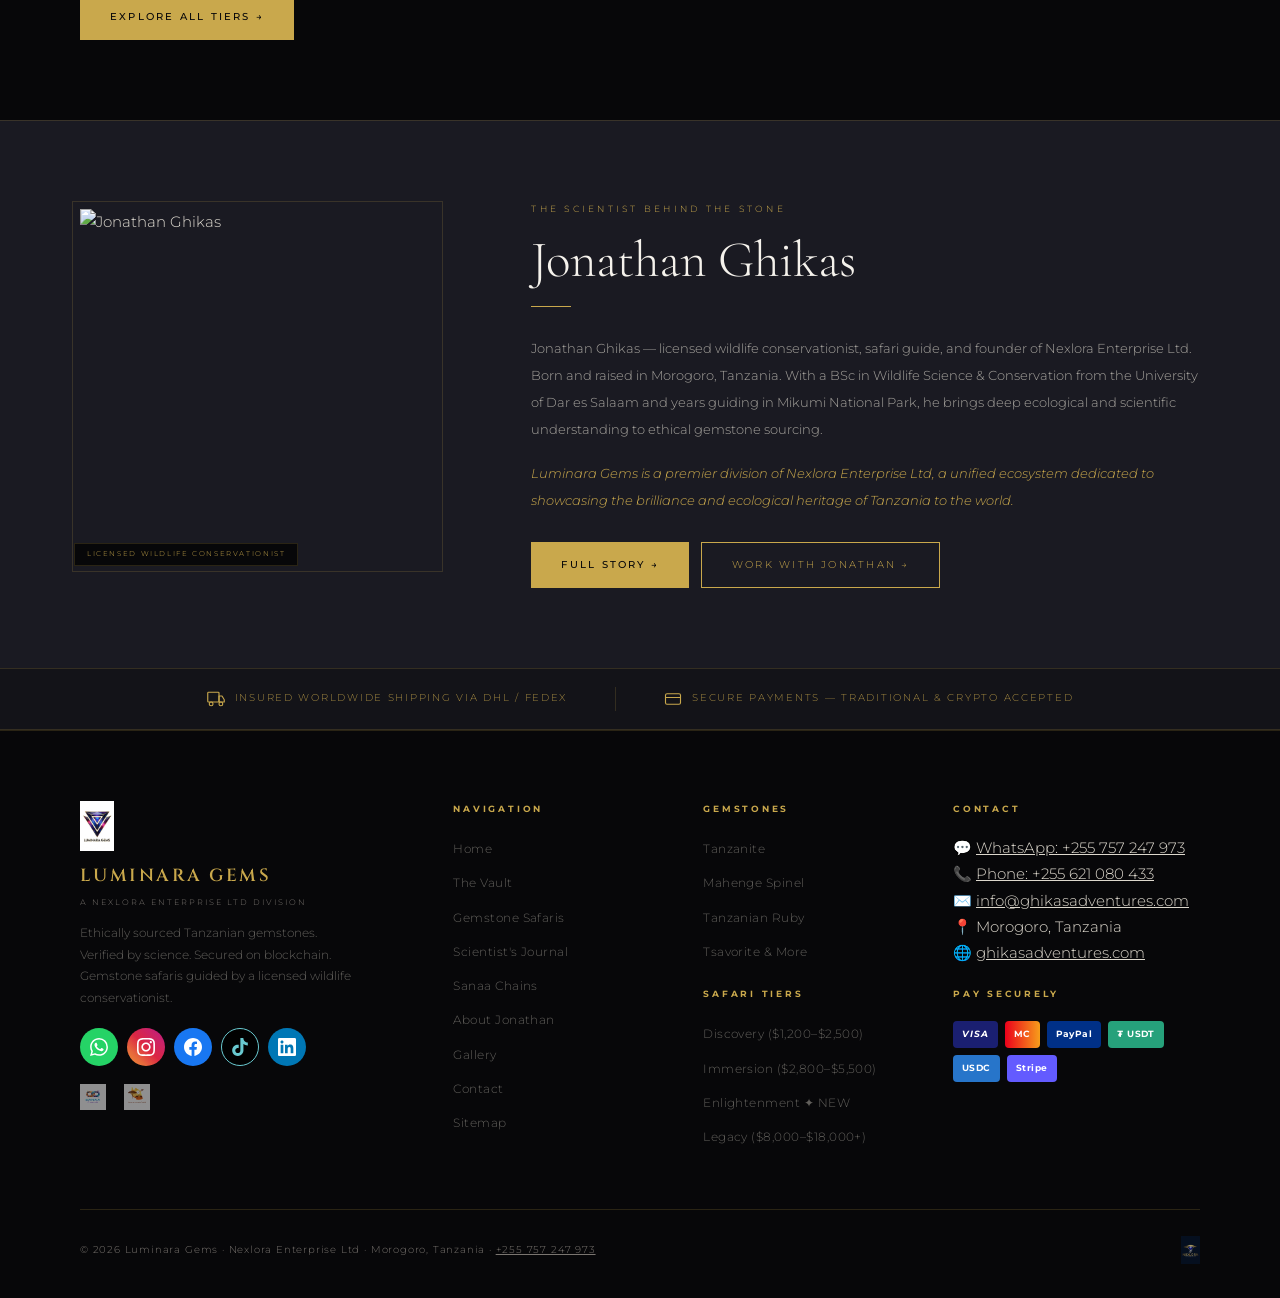
==== commit 7f413168: "Fix domain URLs" ====
--- a/index.html
+++ b/index.html
@@ -6,7 +6,7 @@
   <title>Luminara Gems | Ethical Tanzanian Gemstones | Nexlora Enterprise Ltd</title>
   <meta name="description" content="Luminara Gems — ethically sourced Tanzanite, Mahenge Spinel, Ruby & more from Tanzania. Expert gemstone sourcing by Wildlife Conservationist Jonathan Ghikas."/>
   <link rel="icon" href="favicon.svg" type="image/svg+xml"/>
-  <link rel="canonical" href="https://luminaragems.com/"/>
+  <link rel="canonical" href="https://luminara.ghikasadventures.com/"/>
   <meta property="og:title" content="Luminara Gems | Ethical Tanzanian Gemstones | Nexlora Enterprise Ltd"/>
   <meta property="og:description" content="Luminara Gems — ethically sourced Tanzanite, Mahenge Spinel, Ruby & more from Tanzania. Expert gemstone sourcing by Wildlife Conservationist Jonathan Ghikas."/>
   <meta property="og:type" content="website"/>
--- a/css/style.css
+++ b/css/style.css
@@ -0,0 +1,590 @@
+/* ═══════════════════════════════════════════════
+   LUMINARA GEMS — style.css  v2.0
+   Dark Luxury: Black · Gold · Violet
+   Works offline / GitHub Pages
+   ═══════════════════════════════════════════════ */
+
+@import url('https://fonts.googleapis.com/css2?family=Cormorant+Garamond:ital,wght@0,300;0,400;0,600;1,300;1,400&family=Montserrat:wght@300;400;500;600&family=Cinzel:wght@400;600;700&display=swap');
+
+:root{--black:#070709;--bg:#0d0d10;--bg2:#131318;--bg3:#1a1a22;--gold:#c9a84c;--gold-light:#e8c97a;--gold-dim:#7a6430;--violet:#8b5cf6;--violet-dim:#5b3ba6;--text:#ddd8cd;--muted:#7a7570;--border:rgba(201,168,76,0.18);--white:#f5f2ec}
+*,*::before,*::after{box-sizing:border-box;margin:0;padding:0}
+html{scroll-behavior:smooth}
+body{background:var(--black);color:var(--text);font-family:'Montserrat','Segoe UI',Arial,sans-serif;font-weight:300;font-size:15px;line-height:1.75;overflow-x:hidden}
+img{max-width:100%;height:auto;display:block}
+a{color:inherit}
+
+/* SCROLLBAR */
+::-webkit-scrollbar{width:4px}
+::-webkit-scrollbar-track{background:var(--black)}
+::-webkit-scrollbar-thumb{background:var(--gold-dim);border-radius:2px}
+
+/* PAGE LOADER */
+#page-loader{position:fixed;inset:0;background:var(--black);z-index:9999;display:flex;flex-direction:column;align-items:center;justify-content:center;gap:20px;transition:opacity .6s ease,visibility .6s ease}
+#page-loader.hidden{opacity:0;visibility:hidden;pointer-events:none}
+.loader-gem{width:56px;height:56px;background:linear-gradient(135deg,var(--violet),var(--gold));clip-path:polygon(50% 0%,100% 50%,50% 100%,0% 50%);animation:loaderSpin 1.5s ease-in-out infinite}
+@keyframes loaderSpin{0%,100%{transform:rotate(0deg) scale(1)}50%{transform:rotate(180deg) scale(.8)}}
+.loader-text{font-family:'Cinzel',serif;font-size:1rem;font-weight:600;color:var(--gold);letter-spacing:.3em;animation:loaderPulse 1.5s ease-in-out infinite}
+@keyframes loaderPulse{0%,100%{opacity:.4}50%{opacity:1}}
+.loader-bar{width:180px;height:1px;background:var(--bg3);overflow:hidden}
+.loader-bar-fill{height:100%;background:var(--gold);animation:loaderFill 1.5s ease-in-out infinite}
+@keyframes loaderFill{0%{width:0%}100%{width:100%}}
+
+/* NAVIGATION */
+nav#mainNav{position:fixed;top:0;left:0;right:0;z-index:1000;display:flex;align-items:center;justify-content:space-between;padding:0 48px;height:74px;background:linear-gradient(to bottom,rgba(7,7,9,.98) 0%,rgba(7,7,9,.6) 100%);border-bottom:1px solid transparent;transition:background .4s,border-color .4s}
+nav#mainNav.scrolled{background:rgba(7,7,9,.98);border-bottom-color:var(--border);backdrop-filter:blur(16px);-webkit-backdrop-filter:blur(16px)}
+.nav-logo{display:flex;align-items:center;gap:10px;text-decoration:none}
+.nav-logo-img{height:40px;width:auto;object-fit:contain}
+.nav-logo-text{display:flex;flex-direction:column;line-height:1.1}
+.nav-logo-text .logo-main{font-family:'Cinzel',serif;font-size:1.05rem;font-weight:600;color:var(--gold);letter-spacing:.14em}
+.nav-logo-text .logo-sub{font-size:.48rem;letter-spacing:.28em;color:var(--muted);text-transform:uppercase;margin-top:1px}
+.nav-links{display:flex;gap:26px;list-style:none;align-items:center}
+.nav-links a{font-size:.63rem;letter-spacing:.18em;text-transform:uppercase;color:var(--muted);text-decoration:none;transition:color .3s;position:relative;padding-bottom:4px}
+.nav-links a::after{content:'';position:absolute;bottom:0;left:0;right:0;height:1px;background:var(--gold);transform:scaleX(0);transition:transform .3s;transform-origin:left}
+.nav-links a:hover{color:var(--gold-light)}
+.nav-links a:hover::after,.nav-links a.active::after{transform:scaleX(1)}
+.nav-links a.active{color:var(--gold)}
+.nav-right{display:flex;align-items:center;gap:12px}
+
+/* Lang Dropdown */
+.lang-wrap{position:relative}
+.lang-toggle{font-size:.58rem;letter-spacing:.15em;text-transform:uppercase;color:var(--muted);cursor:pointer;border:1px solid var(--border);padding:5px 11px;transition:all .3s;background:transparent;display:flex;align-items:center;gap:5px;font-family:'Montserrat',sans-serif}
+.lang-toggle:hover{color:var(--gold);border-color:var(--gold)}
+.lang-dropdown{position:absolute;top:calc(100% + 6px);right:0;background:var(--bg2);border:1px solid var(--border);min-width:140px;padding:6px 0;opacity:0;visibility:hidden;transform:translateY(-6px);transition:all .25s;z-index:200}
+.lang-wrap:hover .lang-dropdown{opacity:1;visibility:visible;transform:translateY(0)}
+.lang-dropdown a{display:block;padding:8px 16px;font-size:.6rem;letter-spacing:.1em;text-transform:uppercase;color:var(--muted);text-decoration:none;transition:color .2s,background .2s}
+.lang-dropdown a:hover{color:var(--gold);background:rgba(201,168,76,.07)}
+
+/* Burger */
+.nav-burger{display:none;flex-direction:column;gap:5px;cursor:pointer;padding:6px;background:none;border:none}
+.nav-burger span{display:block;width:24px;height:1px;background:var(--gold);transition:all .3s}
+.nav-burger.open span:nth-child(1){transform:rotate(45deg) translate(4px,4px)}
+.nav-burger.open span:nth-child(2){opacity:0;width:0}
+.nav-burger.open span:nth-child(3){transform:rotate(-45deg) translate(4px,-4px)}
+
+/* Mobile Menu */
+.mobile-menu{display:none;position:fixed;top:0;left:0;right:0;bottom:0;background:rgba(7,7,9,.99);backdrop-filter:blur(20px);-webkit-backdrop-filter:blur(20px);flex-direction:column;align-items:center;justify-content:center;gap:22px;z-index:998;padding-top:74px}
+.mobile-menu.open{display:flex}
+.mobile-menu a{font-family:'Cinzel',serif;font-size:1.15rem;color:var(--text);text-decoration:none;letter-spacing:.15em;transition:color .3s;opacity:0;transform:translateY(14px);animation:mobileIn .4s ease forwards}
+.mobile-menu.open a:nth-child(1){animation-delay:.05s}
+.mobile-menu.open a:nth-child(2){animation-delay:.10s}
+.mobile-menu.open a:nth-child(3){animation-delay:.15s}
+.mobile-menu.open a:nth-child(4){animation-delay:.20s}
+.mobile-menu.open a:nth-child(5){animation-delay:.25s}
+.mobile-menu.open a:nth-child(6){animation-delay:.30s}
+.mobile-menu.open a:nth-child(7){animation-delay:.35s}
+.mobile-menu.open a:nth-child(8){animation-delay:.40s}
+.mobile-menu a:hover{color:var(--gold)}
+@keyframes mobileIn{to{opacity:1;transform:translateY(0)}}
+.mobile-divlogos{display:flex;gap:16px;align-items:center;padding-top:16px;border-top:1px solid var(--border);margin-top:4px}
+.mobile-divlogos img{height:32px;width:auto;object-fit:contain;opacity:.8}
+
+/* TRUST BAR */
+.trust-bar{background:var(--bg3);padding:16px 80px;display:flex;align-items:center;justify-content:center;gap:36px;flex-wrap:wrap;border-bottom:1px solid var(--border)}
+.trust-item{display:flex;align-items:center;gap:7px}
+.trust-item .ti-icon{font-size:.95rem}
+.trust-item span{font-size:.58rem;letter-spacing:.12em;text-transform:uppercase;color:var(--muted)}
+
+/* SECTIONS */
+section{padding:100px 80px}
+.section-label{font-size:.58rem;letter-spacing:.35em;text-transform:uppercase;color:var(--gold);display:block;margin-bottom:14px}
+.section-title{font-family:'Cormorant Garamond',serif;font-size:clamp(1.85rem,4vw,3.2rem);font-weight:300;line-height:1.15;color:var(--white);margin-bottom:14px}
+.section-sub{font-size:.8rem;letter-spacing:.05em;color:rgba(221,216,205,.6);max-width:620px;line-height:1.85;margin-bottom:44px}
+.gold-line{width:40px;height:1px;background:var(--gold);margin:16px 0 28px}
+
+/* REVEAL */
+.reveal{opacity:0;transform:translateY(26px);transition:opacity .75s ease,transform .75s ease}
+.reveal.visible{opacity:1;transform:translateY(0)}
+.reveal-left{opacity:0;transform:translateX(-34px);transition:opacity .75s ease,transform .75s ease}
+.reveal-left.visible{opacity:1;transform:translateX(0)}
+.reveal-right{opacity:0;transform:translateX(34px);transition:opacity .75s ease,transform .75s ease}
+.reveal-right.visible{opacity:1;transform:translateX(0)}
+
+/* BUTTONS */
+.btn-gold{display:inline-flex;align-items:center;gap:10px;font-size:.63rem;letter-spacing:.22em;text-transform:uppercase;color:var(--black);background:var(--gold);padding:14px 30px;text-decoration:none;border:none;cursor:pointer;transition:background .3s,transform .2s,box-shadow .3s;font-family:'Montserrat',sans-serif;font-weight:500}
+.btn-gold:hover{background:var(--gold-light);transform:translateY(-2px);box-shadow:0 8px 28px rgba(201,168,76,.3)}
+.btn-outline{display:inline-flex;align-items:center;gap:10px;font-size:.63rem;letter-spacing:.22em;text-transform:uppercase;color:var(--gold);border:1px solid var(--gold);padding:13px 30px;text-decoration:none;background:transparent;cursor:pointer;transition:all .3s;font-family:'Montserrat',sans-serif}
+.btn-outline:hover{background:rgba(201,168,76,.1);transform:translateY(-2px)}
+
+/* PAGE HERO */
+.page-hero{position:relative;height:56vh;min-height:380px;display:flex;align-items:flex-end;padding:0 80px 60px;overflow:hidden;margin-top:74px}
+.page-hero-bg{position:absolute;inset:0;background-size:cover;background-position:center}
+.page-hero-bg::after{content:'';position:absolute;inset:0;background:linear-gradient(to bottom,rgba(7,7,9,.25) 0%,rgba(7,7,9,.85) 100%)}
+.page-hero-content{position:relative;z-index:2}
+.page-hero-content h1{font-family:'Cormorant Garamond',serif;font-size:clamp(2.3rem,6vw,5rem);font-weight:300;color:var(--white);line-height:1.08}
+
+/* HERO SLIDESHOW */
+.hero-section{position:relative;height:100vh;min-height:600px;overflow:hidden}
+.hero-section .slides{position:relative;height:100%}
+.hero-section .slide{position:absolute;inset:0;display:flex;align-items:flex-end;opacity:0;transition:opacity 1.4s ease}
+.hero-section .slide.active{opacity:1}
+.slide-bg{position:absolute;inset:0;background-size:cover;background-position:center;transition:transform 8s ease}
+.hero-section .slide.active .slide-bg{transform:scale(1.07)}
+.slide-bg::after{content:'';position:absolute;inset:0;background:linear-gradient(to bottom,rgba(7,7,9,.2) 0%,rgba(7,7,9,.1) 40%,rgba(7,7,9,.75) 78%,rgba(7,7,9,.96) 100%)}
+.slide-content{position:relative;z-index:2;padding:0 80px 90px;max-width:860px}
+.slide-tag{font-size:.56rem;letter-spacing:.35em;text-transform:uppercase;color:var(--gold);display:block;margin-bottom:12px}
+.slide-content h1{font-family:'Cormorant Garamond',serif;font-size:clamp(2.2rem,5.5vw,4.6rem);font-weight:300;line-height:1.1;color:var(--white);margin-bottom:13px}
+.slide-content p{font-size:.8rem;letter-spacing:.06em;color:rgba(221,216,205,.72);max-width:520px;line-height:1.75;margin-bottom:26px}
+.slide-indicators{position:absolute;bottom:44px;right:80px;display:flex;gap:10px;z-index:10}
+.dot{width:32px;height:2px;background:rgba(221,216,205,.25);cursor:pointer;transition:all .4s;border:none;padding:0}
+.dot.active{background:var(--gold);width:52px}
+.hero-scroll{position:absolute;bottom:44px;left:80px;z-index:10;display:flex;flex-direction:column;align-items:center;gap:10px}
+.scroll-line{width:1px;height:52px;background:linear-gradient(to bottom,var(--gold),transparent);animation:scrollAnim 2.2s ease-in-out infinite}
+@keyframes scrollAnim{0%{transform:scaleY(0);transform-origin:top}50%{transform:scaleY(1);transform-origin:top}51%{transform-origin:bottom}100%{transform:scaleY(0);transform-origin:bottom}}
+.scroll-label{font-size:.52rem;letter-spacing:.3em;text-transform:uppercase;color:var(--muted);writing-mode:vertical-lr}
+
+/* PILLARS */
+.pillars-grid{display:grid;grid-template-columns:repeat(3,1fr);gap:3px;margin-top:44px}
+.pillar-card{position:relative;overflow:hidden;aspect-ratio:4/3;cursor:pointer;display:block;text-decoration:none}
+.pillar-img{position:absolute;inset:0;background-size:cover;background-position:center;transition:transform .8s ease}
+.pillar-card:hover .pillar-img{transform:scale(1.08)}
+.pillar-overlay{position:absolute;inset:0;background:linear-gradient(to top,rgba(7,7,9,.92) 0%,rgba(7,7,9,.3) 55%,transparent 100%)}
+.pillar-body{position:absolute;bottom:0;left:0;right:0;padding:24px 22px;z-index:2}
+.pillar-logo{height:36px;width:auto;object-fit:contain;object-position:left;margin-bottom:9px;filter:brightness(1.15)}
+.pillar-name{font-family:'Cinzel',serif;font-size:.95rem;font-weight:600;color:var(--gold);letter-spacing:.1em;margin-bottom:5px}
+.pillar-desc{font-size:.68rem;color:rgba(221,216,205,.7);line-height:1.6;margin-bottom:9px}
+.pillar-link{font-size:.56rem;letter-spacing:.2em;text-transform:uppercase;color:var(--gold);display:inline-flex;align-items:center;gap:6px;transition:gap .3s}
+.pillar-card:hover .pillar-link{gap:10px}
+
+/* VAULT GRID */
+.vault-grid{display:grid;grid-template-columns:repeat(4,1fr);gap:3px;margin-top:44px}
+.vault-item{position:relative;overflow:hidden;cursor:pointer;display:block;text-decoration:none}
+.vault-item img{width:100%;aspect-ratio:3/4;object-fit:cover;display:block;transition:transform .8s ease}
+.vault-item:hover img{transform:scale(1.07)}
+.vault-item-overlay{position:absolute;inset:0;background:linear-gradient(to top,rgba(7,7,9,.88) 0%,transparent 55%);display:flex;align-items:flex-end;padding:18px}
+.vi-label{font-size:.5rem;letter-spacing:.28em;text-transform:uppercase;color:var(--gold);margin-bottom:3px}
+.vi-name{font-family:'Cormorant Garamond',serif;font-size:1.25rem;font-weight:300;color:var(--white)}
+
+/* SAFARI TEASER */
+.safari-teaser{position:relative;overflow:hidden;min-height:540px;display:flex;align-items:center}
+.safari-bg{position:absolute;inset:0;background-size:cover;background-position:center}
+.safari-bg::after{content:'';position:absolute;inset:0;background:linear-gradient(to right,rgba(7,7,9,.92) 0%,rgba(7,7,9,.55) 60%,transparent 100%)}
+.safari-content{position:relative;z-index:2;padding:80px;max-width:600px}
+.safari-tiers{display:grid;grid-template-columns:repeat(2,1fr);gap:10px;margin:22px 0 28px}
+.tier-pill{border:1px solid var(--border);padding:12px 14px;background:rgba(13,13,16,.7);text-decoration:none;color:inherit;display:block;transition:border-color .3s}
+.tier-pill:hover{border-color:rgba(201,168,76,.4)}
+.tp-num{font-size:.5rem;letter-spacing:.2em;text-transform:uppercase;color:var(--gold)}
+.tp-name{font-family:'Cormorant Garamond',serif;font-size:1rem;font-weight:300;color:var(--white)}
+.tp-price{font-size:.62rem;color:var(--muted);margin-top:3px}
+
+/* STATS */
+.stats-bar{background:var(--bg2);border-top:1px solid var(--border);border-bottom:1px solid var(--border);padding:40px 80px;display:grid;grid-template-columns:repeat(4,1fr);gap:40px}
+.stat-item{text-align:center}
+.stat-num{font-family:'Cormorant Garamond',serif;font-size:3rem;font-weight:300;color:var(--gold);line-height:1}
+.stat-label{font-size:.56rem;letter-spacing:.25em;text-transform:uppercase;color:var(--muted);margin-top:7px}
+
+/* MOBILE DIV SLIDES */
+.division-slides-mobile{display:none;overflow-x:auto;gap:10px;scroll-snap-type:x mandatory;scrollbar-width:none;padding-bottom:6px}
+.division-slides-mobile::-webkit-scrollbar{display:none}
+.div-slide-card{scroll-snap-align:start;flex-shrink:0;width:148px;background:var(--bg2);border:1px solid var(--border);padding:13px 11px;text-decoration:none;color:var(--text);display:flex;flex-direction:column;gap:6px;transition:border-color .3s}
+.div-slide-card:hover{border-color:var(--gold)}
+.ds-logo{height:26px;width:auto;object-fit:contain;object-position:left}
+.ds-name{font-family:'Cinzel',serif;font-size:.6rem;letter-spacing:.1em;color:var(--gold)}
+.ds-desc{font-size:.56rem;color:var(--muted);line-height:1.5}
+
+/* SOCIAL ICONS */
+.footer-social{display:flex;gap:9px;flex-wrap:wrap;margin-top:18px}
+.social-icon{width:38px;height:38px;border-radius:50%;display:flex;align-items:center;justify-content:center;text-decoration:none;transition:transform .3s,box-shadow .3s;flex-shrink:0}
+.social-icon:hover{transform:translateY(-3px);box-shadow:0 6px 20px rgba(0,0,0,.5)}
+.si-whatsapp{background:#25D366}
+.si-instagram{background:linear-gradient(45deg,#f09433 0%,#e6683c 25%,#dc2743 50%,#cc2366 75%,#bc1888 100%)}
+.si-facebook{background:#1877F2}
+.si-tiktok{background:#010101;border:1px solid #69C9D0}
+.si-linkedin{background:#0077B5}
+.social-icon svg{width:18px;height:18px}
+
+/* PAYMENT ICONS */
+.payment-icons{display:flex;gap:7px;flex-wrap:wrap;margin-top:14px}
+.pay-icon{height:27px;padding:4px 9px;border-radius:4px;font-size:.56rem;font-weight:700;letter-spacing:.05em;display:flex;align-items:center;justify-content:center;gap:3px;white-space:nowrap}
+.pay-visa{background:#1A1F71;color:#fff;font-style:italic;letter-spacing:.1em}
+.pay-mc{background:linear-gradient(90deg,#EB001B,#F79E1B);color:#fff}
+.pay-paypal{background:#003087;color:#fff}
+.pay-usdt{background:#26A17B;color:#fff}
+.pay-usdc{background:#2775CA;color:#fff}
+.pay-stripe{background:#635BFF;color:#fff}
+
+/* FOOTER */
+footer{background:var(--black);border-top:1px solid var(--border);padding:70px 80px 34px}
+.footer-grid{display:grid;grid-template-columns:1.6fr 1fr 1fr 1.2fr;gap:44px;margin-bottom:52px}
+.footer-brand .brand-logo{height:50px;width:auto;object-fit:contain;object-position:left;margin-bottom:10px}
+.footer-brand .brand-name{font-family:'Cinzel',serif;font-size:1.1rem;font-weight:600;color:var(--gold);letter-spacing:.14em;margin-bottom:3px}
+.footer-brand .brand-sub{font-size:.52rem;letter-spacing:.24em;color:var(--muted);text-transform:uppercase;margin-bottom:14px}
+.footer-brand p{font-size:.73rem;color:rgba(221,216,205,.42);line-height:1.85;max-width:272px}
+.footer-col h4{font-size:.58rem;letter-spacing:.3em;text-transform:uppercase;color:var(--gold);margin-bottom:18px}
+.footer-col ul{list-style:none}
+.footer-col ul li{margin-bottom:8px}
+.footer-col ul a{font-size:.73rem;color:rgba(221,216,205,.42);text-decoration:none;transition:color .3s;letter-spacing:.04em}
+.footer-col ul a:hover{color:var(--gold-light)}
+.footer-contact p{font-size:.73rem;color:rgba(221,216,205,.46);margin-bottom:5px;line-height:1.6}
+.footer-contact a{color:rgba(221,216,205,.46);text-decoration:none;transition:color .3s}
+.footer-contact a:hover{color:var(--gold)}
+.footer-bottom{border-top:1px solid var(--border);padding-top:26px;display:flex;align-items:center;justify-content:space-between;gap:14px;flex-wrap:wrap}
+.footer-bottom p{font-size:.63rem;color:var(--muted);letter-spacing:.08em}
+.footer-nexlora-logo{height:28px;width:auto;object-fit:contain;opacity:.65;transition:opacity .3s}
+.footer-nexlora-logo:hover{opacity:1}
+.footer-division-logos{display:flex;align-items:center;gap:18px;margin-top:18px}
+.footer-division-logos img{height:26px;width:auto;object-fit:contain;opacity:.55;filter:brightness(1.15);transition:opacity .3s}
+.footer-division-logos img:hover{opacity:1}
+
+/* WHATSAPP FLOAT */
+.whatsapp-float{position:fixed;bottom:26px;right:26px;z-index:900;width:54px;height:54px;background:#25D366;border-radius:50%;display:flex;align-items:center;justify-content:center;box-shadow:0 4px 20px rgba(37,211,102,.45);text-decoration:none;transition:transform .3s,box-shadow .3s;animation:waPop 3s ease-in-out infinite}
+.whatsapp-float:hover{transform:scale(1.12)!important;box-shadow:0 8px 32px rgba(37,211,102,.55);animation:none}
+@keyframes waPop{0%,100%{transform:translateY(0) scale(1)}50%{transform:translateY(-5px) scale(1.03)}}
+.whatsapp-float svg{width:26px;height:26px;fill:#fff}
+
+/* FORMS */
+.form-row{display:grid;grid-template-columns:1fr 1fr;gap:16px}
+.form-group{display:flex;flex-direction:column;gap:7px;margin-bottom:16px}
+.form-group label{font-size:.58rem;letter-spacing:.2em;text-transform:uppercase;color:var(--gold)}
+.form-group input,.form-group select,.form-group textarea{background:var(--bg2);border:1px solid var(--border);color:var(--text);padding:13px 14px;font-family:'Montserrat',sans-serif;font-size:.8rem;font-weight:300;outline:none;transition:border-color .3s;width:100%;appearance:none;-webkit-appearance:none}
+.form-group input:focus,.form-group select:focus,.form-group textarea:focus{border-color:var(--gold)}
+.form-group textarea{resize:vertical;min-height:120px}
+
+/* LIGHTBOX */
+.lightbox{position:fixed;inset:0;background:rgba(7,7,9,.97);z-index:3000;display:flex;align-items:center;justify-content:center;opacity:0;visibility:hidden;transition:opacity .3s,visibility .3s;backdrop-filter:blur(8px)}
+.lightbox.open{opacity:1;visibility:visible}
+.lightbox img{max-width:88vw;max-height:88vh;object-fit:contain;display:block}
+.lb-close{position:absolute;top:20px;right:26px;font-size:2rem;color:var(--muted);cursor:pointer;background:none;border:none;transition:color .2s;line-height:1}
+.lb-close:hover{color:var(--gold)}
+.lb-cap{position:absolute;bottom:24px;left:50%;transform:translateX(-50%);font-size:.58rem;letter-spacing:.22em;text-transform:uppercase;color:var(--muted);white-space:nowrap}
+.lb-nav{position:absolute;top:50%;transform:translateY(-50%);background:rgba(13,13,16,.8);border:1px solid var(--border);color:var(--gold);font-size:1.4rem;width:46px;height:46px;cursor:pointer;display:flex;align-items:center;justify-content:center;transition:background .2s}
+.lb-nav:hover{background:rgba(201,168,76,.12)}
+.lb-prev{left:18px}
+.lb-next{right:18px}
+
+/* SANAA HEX */
+.hex-wrap{display:flex;align-items:center;justify-content:center;padding:36px 0}
+.hex-animation{width:148px;height:148px;background:linear-gradient(135deg,var(--violet-dim),var(--violet));clip-path:polygon(50% 0%,100% 25%,100% 75%,50% 100%,0% 75%,0% 25%);display:flex;align-items:center;justify-content:center;animation:hexSpin 9s linear infinite}
+@keyframes hexSpin{from{transform:rotate(0deg)}to{transform:rotate(360deg)}}
+.hex-inner{font-family:'Cinzel',serif;font-size:.58rem;letter-spacing:.15em;color:#fff;animation:hexSpin 9s linear infinite reverse;text-align:center;line-height:1.6}
+
+/* GEM DETAIL */
+.gem-detail-grid{display:grid;grid-template-columns:1fr 1fr;gap:80px;align-items:start}
+.gem-image-stack{position:relative}
+.gem-image-stack img{width:100%;aspect-ratio:1;object-fit:cover;display:block}
+.gem-image-stack::before{content:'';position:absolute;inset:-10px 10px 10px -10px;border:1px solid var(--border);z-index:-1}
+.spec-row{display:flex;justify-content:space-between;align-items:flex-start;padding:11px 0;border-bottom:1px solid var(--border);gap:12px}
+.spec-row span:first-child{font-size:.56rem;letter-spacing:.2em;text-transform:uppercase;color:var(--gold);flex-shrink:0}
+.spec-row span:last-child{font-size:.76rem;color:var(--text);text-align:right}
+.fact-strip{display:grid;grid-template-columns:repeat(4,1fr);gap:3px;margin-top:44px}
+.fact-item{background:var(--bg2);border:1px solid var(--border);padding:26px 18px;text-align:center}
+.fact-num{font-family:'Cormorant Garamond',serif;font-size:2.2rem;font-weight:300;color:var(--gold)}
+.fact-label{font-size:.54rem;letter-spacing:.22em;text-transform:uppercase;color:var(--muted);margin-top:5px}
+
+/* JOURNAL */
+.journal-grid{display:grid;grid-template-columns:repeat(3,1fr);gap:3px;margin-top:44px}
+.j-card{background:var(--bg2);border:1px solid var(--border);overflow:hidden;transition:transform .4s;text-decoration:none;color:inherit;display:block}
+.j-card:hover{transform:translateY(-6px)}
+.j-card img{width:100%;height:200px;object-fit:cover;display:block;transition:transform .6s}
+.j-card:hover img{transform:scale(1.05)}
+.j-card-body{padding:24px}
+.j-cat{font-size:.54rem;letter-spacing:.3em;text-transform:uppercase;color:var(--gold);margin-bottom:8px;display:block}
+.j-card h3{font-family:'Cormorant Garamond',serif;font-size:1.18rem;font-weight:300;color:var(--white);line-height:1.3;margin-bottom:8px}
+.j-card p{font-size:.7rem;color:var(--muted);line-height:1.7}
+.j-read{display:inline-flex;align-items:center;gap:6px;font-size:.56rem;letter-spacing:.18em;text-transform:uppercase;color:var(--gold);margin-top:12px}
+
+/* GALLERY */
+.gallery-masonry{display:grid;grid-template-columns:repeat(4,1fr);grid-auto-rows:240px;gap:3px;margin-top:44px}
+.gallery-item{position:relative;overflow:hidden;cursor:zoom-in}
+.gallery-item img{width:100%;height:100%;object-fit:cover;display:block;transition:transform .7s ease}
+.gallery-item:hover img{transform:scale(1.1)}
+.gallery-item.wide{grid-column:span 2}
+.gallery-item.tall{grid-row:span 2}
+.g-overlay{position:absolute;inset:0;background:rgba(7,7,9,0);transition:background .35s;display:flex;align-items:flex-end;padding:14px}
+.gallery-item:hover .g-overlay{background:rgba(7,7,9,.55)}
+.g-cap{font-size:.58rem;letter-spacing:.16em;text-transform:uppercase;color:var(--white);opacity:0;transform:translateY(7px);transition:opacity .3s,transform .3s}
+.gallery-item:hover .g-cap{opacity:1;transform:translateY(0)}
+
+/* CHAIN STEPS */
+.chain-steps{display:grid;grid-template-columns:repeat(4,1fr);gap:3px;margin-top:48px}
+.chain-step{background:var(--bg2);border:1px solid var(--border);padding:34px 24px}
+.step-num{font-family:'Cinzel',serif;font-size:2.4rem;font-weight:700;color:rgba(139,92,246,.18);line-height:1;margin-bottom:13px}
+.step-icon{font-size:1.6rem;margin-bottom:11px}
+.chain-step h3{font-family:'Cormorant Garamond',serif;font-size:1.2rem;font-weight:300;color:var(--white);margin-bottom:7px}
+.chain-step p{font-size:.7rem;color:var(--muted);line-height:1.8}
+
+/* ABOUT */
+.about-grid{display:grid;grid-template-columns:1fr 1.5fr;gap:80px;align-items:start}
+.portrait-wrap{position:relative}
+.portrait-wrap img{width:100%;aspect-ratio:3/4;object-fit:cover;display:block}
+.portrait-wrap::before{content:'';position:absolute;inset:-10px 10px 10px -10px;border:1px solid var(--border);z-index:-1}
+.portrait-label{position:absolute;bottom:16px;left:-8px;background:var(--black);color:var(--gold);font-size:.48rem;letter-spacing:.25em;padding:5px 12px;border:1px solid var(--border);text-transform:uppercase}
+.cred-grid{display:grid;grid-template-columns:1fr 1fr;gap:12px;margin-top:16px}
+.cred-item{background:var(--bg2);border:1px solid var(--border);padding:16px}
+.ci-icon{font-size:1.2rem;margin-bottom:6px}
+.ci-title{font-family:'Cinzel',serif;font-size:.62rem;letter-spacing:.1em;color:var(--gold);margin-bottom:3px}
+.ci-desc{font-size:.65rem;color:var(--muted);line-height:1.6}
+.bio-text p{font-size:.83rem;color:rgba(221,216,205,.72);line-height:2;margin-bottom:16px}
+.bio-text h3{font-family:'Cormorant Garamond',serif;font-size:1.4rem;font-weight:300;color:var(--white);margin-bottom:9px;margin-top:26px}
+
+/* CONTACT */
+.contact-grid{display:grid;grid-template-columns:1fr 1.5fr;gap:80px;align-items:start}
+.contact-info-card{background:var(--bg2);border:1px solid var(--border);padding:20px 18px;margin-bottom:10px;display:flex;align-items:flex-start;gap:14px;transition:border-color .3s}
+.contact-info-card:hover{border-color:rgba(201,168,76,.3)}
+.ci-icon-wrap{width:40px;height:40px;background:rgba(201,168,76,.07);border:1px solid var(--border);display:flex;align-items:center;justify-content:center;font-size:1.1rem;flex-shrink:0}
+.ci-label{font-size:.52rem;letter-spacing:.26em;text-transform:uppercase;color:var(--gold);margin-bottom:2px}
+.ci-value{font-size:.8rem;color:var(--text)}
+.ci-value a{color:var(--text);text-decoration:none;transition:color .2s}
+.ci-value a:hover{color:var(--gold-light)}
+
+/* NEXLORA CARDS */
+.nexlora-cards{display:grid;grid-template-columns:repeat(3,1fr);gap:3px;margin-top:44px}
+.nc-card{background:var(--bg3);border:1px solid var(--border);padding:34px 26px;transition:border-color .4s,transform .4s;text-decoration:none;color:inherit;display:block}
+.nc-card:hover{border-color:rgba(201,168,76,.4);transform:translateY(-5px)}
+.nc-logo{height:38px;width:auto;object-fit:contain;object-position:left;margin-bottom:14px}
+.nc-card h3{font-family:'Cinzel',serif;font-size:.85rem;letter-spacing:.1em;color:var(--gold);margin-bottom:9px}
+.nc-card p{font-size:.71rem;color:var(--muted);line-height:1.8}
+
+/* TIER CARDS */
+.tiers-grid{display:grid;grid-template-columns:repeat(4,1fr);gap:3px;margin-top:48px}
+.tier-full{background:var(--bg2);border:1px solid var(--border);padding:36px 28px;position:relative;overflow:hidden;transition:border-color .4s,transform .4s}
+.tier-full:hover{border-color:rgba(201,168,76,.4);transform:translateY(-6px)}
+.tier-full::before{content:'';position:absolute;top:0;left:0;right:0;height:2px;background:var(--gold);transform:scaleX(0);transition:transform .4s;transform-origin:left}
+.tier-full:hover::before{transform:scaleX(1)}
+.tier-full.is-new{border-color:rgba(139,92,246,.3)}
+.tier-full.is-new::before{background:var(--violet)}
+.new-badge{position:absolute;top:13px;right:13px;background:var(--violet);color:#fff;font-size:.46rem;letter-spacing:.2em;padding:3px 7px;font-weight:700}
+.tier-full .tier-num{font-family:'Cinzel',serif;font-size:2.7rem;font-weight:700;color:rgba(201,168,76,.1);line-height:1;margin-bottom:13px}
+.tier-full h3{font-family:'Cormorant Garamond',serif;font-size:1.7rem;font-weight:300;color:var(--white);margin-bottom:3px}
+.tier-full .sub{font-size:.58rem;letter-spacing:.2em;text-transform:uppercase;color:var(--gold);margin-bottom:14px;display:block}
+.tier-full .price{font-family:'Cormorant Garamond',serif;font-size:1.25rem;color:var(--gold-light);margin-bottom:13px}
+.tier-full .desc{font-size:.73rem;color:var(--muted);line-height:1.8;margin-bottom:16px}
+.tier-full ul{list-style:none;margin-bottom:20px}
+.tier-full ul li{font-size:.69rem;color:rgba(221,216,205,.56);padding:5px 0;border-bottom:1px solid rgba(201,168,76,.05);display:flex;align-items:flex-start;gap:7px}
+.tier-full ul li::before{content:'◆';color:var(--gold);font-size:.4rem;margin-top:5px;flex-shrink:0}
+.tier-full .tagline{font-style:italic;font-family:'Cormorant Garamond',serif;font-size:.86rem;color:rgba(201,168,76,.65);margin-top:13px;border-top:1px solid var(--border);padding-top:13px}
+.tier-duration{font-size:.56rem;letter-spacing:.16em;text-transform:uppercase;color:rgba(221,216,205,.32);margin-bottom:9px}
+.group-size{font-size:.56rem;color:rgba(221,216,205,.32);margin-bottom:13px}
+
+/* COMPARE TABLE */
+.table-scroll{overflow-x:auto;margin-top:34px}
+.compare-table{width:100%;border-collapse:collapse;font-size:.74rem;min-width:680px}
+.compare-table th{background:var(--bg2);color:var(--gold);font-family:'Cinzel',serif;font-size:.7rem;letter-spacing:.1em;padding:15px 17px;border:1px solid var(--border);text-align:left}
+.compare-table td{padding:12px 17px;border:1px solid var(--border);color:var(--text);vertical-align:top;line-height:1.6}
+.compare-table tr:nth-child(even) td{background:rgba(19,19,24,.5)}
+.compare-table tr:hover td{background:rgba(201,168,76,.04)}
+.compare-table .check{color:var(--gold)}
+.compare-table th.featured{border-top:2px solid var(--violet)}
+.compare-table td.featured{background:rgba(139,92,246,.04)}
+
+/* NFT DEMO */
+.nft-demo{background:var(--bg2);border:1px solid rgba(139,92,246,.3);padding:26px;max-width:370px;margin:0 auto}
+.nft-demo-visual{width:100%;aspect-ratio:1;background:linear-gradient(135deg,var(--bg3) 0%,rgba(139,92,246,.18) 100%);display:flex;align-items:center;justify-content:center;margin-bottom:16px;border:1px solid rgba(139,92,246,.2);font-size:3.2rem}
+.nft-attr{display:flex;justify-content:space-between;gap:10px;padding:8px 0;border-bottom:1px solid var(--border);font-size:.68rem}
+.nft-attr span:first-child{color:var(--gold);letter-spacing:.1em;text-transform:uppercase;font-size:.56rem;flex-shrink:0}
+.nft-attr span:last-child{color:var(--text);text-align:right}
+
+/* USE CASES */
+.use-cases{display:grid;grid-template-columns:repeat(3,1fr);gap:16px;margin-top:40px}
+.use-case{background:var(--bg2);border:1px solid var(--border);padding:24px;transition:border-color .3s,transform .3s}
+.use-case:hover{border-color:rgba(139,92,246,.4);transform:translateY(-4px)}
+.use-case .uc-icon{font-size:1.4rem;margin-bottom:10px}
+.use-case h4{font-family:'Cinzel',serif;font-size:.72rem;letter-spacing:.1em;color:var(--violet);margin-bottom:7px}
+.use-case p{font-size:.68rem;color:var(--muted);line-height:1.75}
+
+/* SITEMAP */
+.sitemap-grid{display:grid;grid-template-columns:repeat(3,1fr);gap:28px;margin-top:44px}
+.sitemap-section h3{font-family:'Cinzel',serif;font-size:.76rem;letter-spacing:.14em;color:var(--gold);margin-bottom:13px;text-transform:uppercase}
+.sitemap-section ul{list-style:none}
+.sitemap-section ul li{margin-bottom:7px}
+.sitemap-section ul a{font-size:.75rem;color:rgba(221,216,205,.5);text-decoration:none;transition:color .2s;letter-spacing:.04em}
+.sitemap-section ul a:hover{color:var(--gold)}
+
+/* DIVIDER */
+.divider{border:none;border-top:1px solid var(--border)}
+
+/* ════════════ RESPONSIVE ════════════ */
+@media(max-width:1200px){
+  section{padding:80px 50px}
+  nav#mainNav{padding:0 30px}
+  .footer-grid{grid-template-columns:1fr 1fr;gap:32px}
+  .tiers-grid{grid-template-columns:repeat(2,1fr)}
+  .chain-steps{grid-template-columns:repeat(2,1fr)}
+}
+@media(max-width:900px){
+  section{padding:68px 26px}
+  nav#mainNav{padding:0 22px}
+  .nav-links,.lang-wrap{display:none!important}
+  .nav-burger{display:flex!important}
+  .page-hero{padding:0 26px 44px;height:46vh;min-height:300px}
+  .hero-scroll,.slide-indicators{display:none}
+  .slide-content{padding:0 26px 68px}
+  .pillars-grid{grid-template-columns:1fr}
+  .pillar-card{aspect-ratio:16/9}
+  .vault-grid{grid-template-columns:repeat(2,1fr)}
+  .stats-bar{grid-template-columns:repeat(2,1fr);padding:30px 26px}
+  .safari-content{padding:56px 26px;max-width:100%}
+  .safari-tiers{grid-template-columns:1fr}
+  .about-grid,.contact-grid,.gem-detail-grid{grid-template-columns:1fr;gap:32px}
+  .cred-grid{grid-template-columns:1fr}
+  .nexlora-cards{grid-template-columns:1fr}
+  .use-cases{grid-template-columns:1fr 1fr}
+  .journal-grid{grid-template-columns:repeat(2,1fr)}
+  .tiers-grid{grid-template-columns:1fr}
+  .gallery-masonry{grid-template-columns:repeat(2,1fr);grid-auto-rows:175px}
+  footer{padding:52px 26px 26px}
+  .footer-grid{grid-template-columns:1fr;gap:24px}
+  .footer-bottom{flex-direction:column;text-align:center}
+  .fact-strip{grid-template-columns:repeat(2,1fr)}
+  .trust-bar{padding:14px 22px;gap:18px}
+  .division-slides-mobile{display:flex!important}
+  .sitemap-grid{grid-template-columns:1fr 1fr}
+}
+@media(max-width:600px){
+  section{padding:52px 14px}
+  nav#mainNav{padding:0 14px;height:60px}
+  .page-hero{padding:0 14px 32px}
+  .section-title{font-size:1.7rem}
+  .vault-grid{grid-template-columns:1fr 1fr}
+  .journal-grid{grid-template-columns:1fr}
+  .gallery-masonry{grid-template-columns:repeat(2,1fr);grid-auto-rows:148px}
+  .form-row{grid-template-columns:1fr}
+  .chain-steps{grid-template-columns:1fr}
+  .use-cases{grid-template-columns:1fr}
+  .stats-bar{grid-template-columns:1fr 1fr;padding:22px 14px;gap:18px}
+  .stat-num{font-size:2.1rem}
+  .trust-bar{padding:12px 14px;gap:12px}
+  .trust-item span{font-size:.52rem}
+  .sitemap-grid{grid-template-columns:1fr}
+  .fact-strip{grid-template-columns:1fr 1fr}
+  .nft-demo{padding:18px}
+  .footer-grid{gap:20px}
+}
+
+/* =====================================================
+   ADDITIONS: Logistics bar, blockchain badge,
+   stagger animations, journal modals
+   ===================================================== */
+
+/* --- Global Logistics Bar --- */
+.logistics-bar{background:var(--bg2);border-top:1px solid var(--border);border-bottom:1px solid var(--border);padding:18px 80px;display:flex;align-items:center;justify-content:center;gap:48px;flex-wrap:wrap}
+.logistics-item{display:flex;align-items:center;gap:10px}
+.logistics-item span{font-size:.6rem;letter-spacing:.18em;text-transform:uppercase;color:rgba(201,168,76,.8)}
+.logistics-divider{width:1px;height:24px;background:var(--border)}
+@media(max-width:900px){.logistics-bar{padding:16px 24px;gap:20px}.logistics-divider{display:none}}
+@media(max-width:600px){.logistics-bar{flex-direction:column;align-items:flex-start;gap:14px;padding:16px 16px}.logistics-item span{font-size:.58rem}}
+
+/* --- Blockchain Provenance Micro-badge --- */
+.blockchain-badge{display:inline-flex;align-items:center;gap:6px;font-size:.5rem;letter-spacing:.2em;text-transform:uppercase;color:var(--gold);border:1px solid rgba(201,168,76,.3);padding:4px 10px;margin-top:8px;background:rgba(201,168,76,.06);box-shadow:0 0 8px rgba(201,168,76,.12)}
+
+/* --- Staggered reveal for grid sections --- */
+.stagger .reveal:nth-child(1){transition-delay:0ms}
+.stagger .reveal:nth-child(2){transition-delay:60ms}
+.stagger .reveal:nth-child(3){transition-delay:120ms}
+.stagger .reveal:nth-child(4){transition-delay:180ms}
+.stagger .reveal:nth-child(5){transition-delay:240ms}
+.stagger .reveal:nth-child(6){transition-delay:300ms}
+.stagger > *:nth-child(1){animation-delay:0ms}
+.stagger > *:nth-child(2){animation-delay:60ms}
+.stagger > *:nth-child(3){animation-delay:120ms}
+.stagger > *:nth-child(4){animation-delay:180ms}
+.stagger > *:nth-child(5){animation-delay:240ms}
+.stagger > *:nth-child(6){animation-delay:300ms}
+
+/* --- Journal Article Modal --- */
+.journal-modal-overlay{position:fixed;inset:0;z-index:9999;background:rgba(7,7,9,.96);backdrop-filter:blur(10px);overflow-y:auto;opacity:0;pointer-events:none;transition:opacity .35s ease}
+.journal-modal-overlay.open{opacity:1;pointer-events:all}
+.journal-modal-inner{max-width:740px;margin:60px auto;padding:0 24px 80px;position:relative}
+.journal-modal-close{position:sticky;top:20px;float:right;width:44px;height:44px;background:var(--bg2);border:1px solid var(--border);color:var(--muted);font-size:1.1rem;cursor:pointer;display:flex;align-items:center;justify-content:center;margin-bottom:16px;z-index:2}
+.journal-modal-close:hover{border-color:var(--gold);color:var(--gold)}
+.journal-modal-img{width:100%;max-height:320px;object-fit:cover;margin-bottom:28px;display:block}
+.journal-modal-tag{font-size:.54rem;letter-spacing:.3em;text-transform:uppercase;color:var(--gold);margin-bottom:10px;display:block}
+.journal-modal-title{font-family:'Cormorant Garamond',serif;font-size:clamp(1.5rem,4vw,2.4rem);font-weight:300;color:var(--white);line-height:1.2;margin-bottom:20px}
+.journal-modal-body{font-size:1rem;color:rgba(221,216,205,.78);line-height:1.95;margin-bottom:24px}
+.journal-modal-body p{margin-bottom:16px}
+.journal-modal-bio{margin-top:36px;padding-top:24px;border-top:1px solid var(--border);font-size:.72rem;color:var(--muted);line-height:1.8;font-style:italic}
+@media(max-width:600px){.journal-modal-inner{margin:30px auto;padding:0 16px 60px}.journal-modal-body{font-size:.95rem}}
+
+/* --- About portrait — remove gemstone expert label for correct bio --- */
+
+/* =====================================================
+   MOBILE FIX PATCH — overrides inline styles
+   ===================================================== */
+@media(max-width:768px){
+  /* Journal — 1 column */
+  .journal-grid,
+  [style*="grid-template-columns:repeat(3,1fr)"],
+  section [style*="repeat(3,1fr)"]{
+    grid-template-columns:1fr!important;
+  }
+
+  /* Gallery — 2 columns, sensible row height */
+  .gallery-masonry{
+    grid-template-columns:repeat(2,1fr)!important;
+    grid-auto-rows:160px!important;
+  }
+  .gallery-masonry .gi-tall{grid-row:span 2!important}
+  .gallery-masonry .gi-wide{grid-column:span 2!important}
+
+  /* Safari tiers — 1 column */
+  .tiers-grid{
+    grid-template-columns:1fr!important;
+  }
+
+  /* Vault grid — 2 columns */
+  .vault-grid,
+  [style*="grid-template-columns:repeat(4,1fr)"]{
+    grid-template-columns:repeat(2,1fr)!important;
+  }
+
+  /* Pillars — 1 column */
+  .pillars-grid{
+    grid-template-columns:1fr!important;
+  }
+
+  /* About grid — single column, portrait first */
+  [style*="grid-template-columns:1fr 1.5fr"],
+  [style*="grid-template-columns:1fr 1.8fr"],
+  [style*="grid-template-columns:1fr 1fr"]:not(.footer-grid){
+    grid-template-columns:1fr!important;
+  }
+
+  /* Fact/chain strips — 2 col */
+  .fact-strip,.chain-steps{
+    grid-template-columns:repeat(2,1fr)!important;
+  }
+
+  /* Three-pillar section on about */
+  [style*="grid-template-columns:repeat(3,1fr)"]{
+    grid-template-columns:1fr!important;
+  }
+
+  /* Padding corrections */
+  section,[style*="padding:100px 80px"],[style*="padding:80px 80px"],[style*="padding:80px;"]{
+    padding-left:16px!important;
+    padding-right:16px!important;
+  }
+  .logistics-bar{padding:14px 16px!important}
+}
+
+@media(max-width:480px){
+  .gallery-masonry{
+    grid-template-columns:repeat(2,1fr)!important;
+    grid-auto-rows:130px!important;
+  }
+  .tiers-grid{grid-template-columns:1fr!important}
+  .stats-bar{grid-template-columns:repeat(2,1fr)!important;padding:18px 14px!important}
+}
+
+/* About page — remove empty space below credential cards */
+.about-credentials-empty-fix{min-height:unset!important;height:auto!important}
+
+/* About page mobile portrait fix */
+@media(max-width:768px){
+  .about-main-section{padding:48px 16px!important}
+  .about-main-grid{
+    grid-template-columns:1fr!important;
+    gap:28px!important;
+  }
+  .about-portrait-wrap img{
+    aspect-ratio:4/3!important;
+    max-height:320px;
+    object-fit:cover;
+    object-position:top center;
+  }
+  /* Fix credential cards grid */
+  .about-main-grid > div:first-child > div[style*="grid-template-columns:1fr 1fr"]{
+    grid-template-columns:1fr 1fr!important;
+  }
+  /* Prevent empty portrait placeholder space */
+  .about-portrait-wrap{min-height:unset!important}
+}
